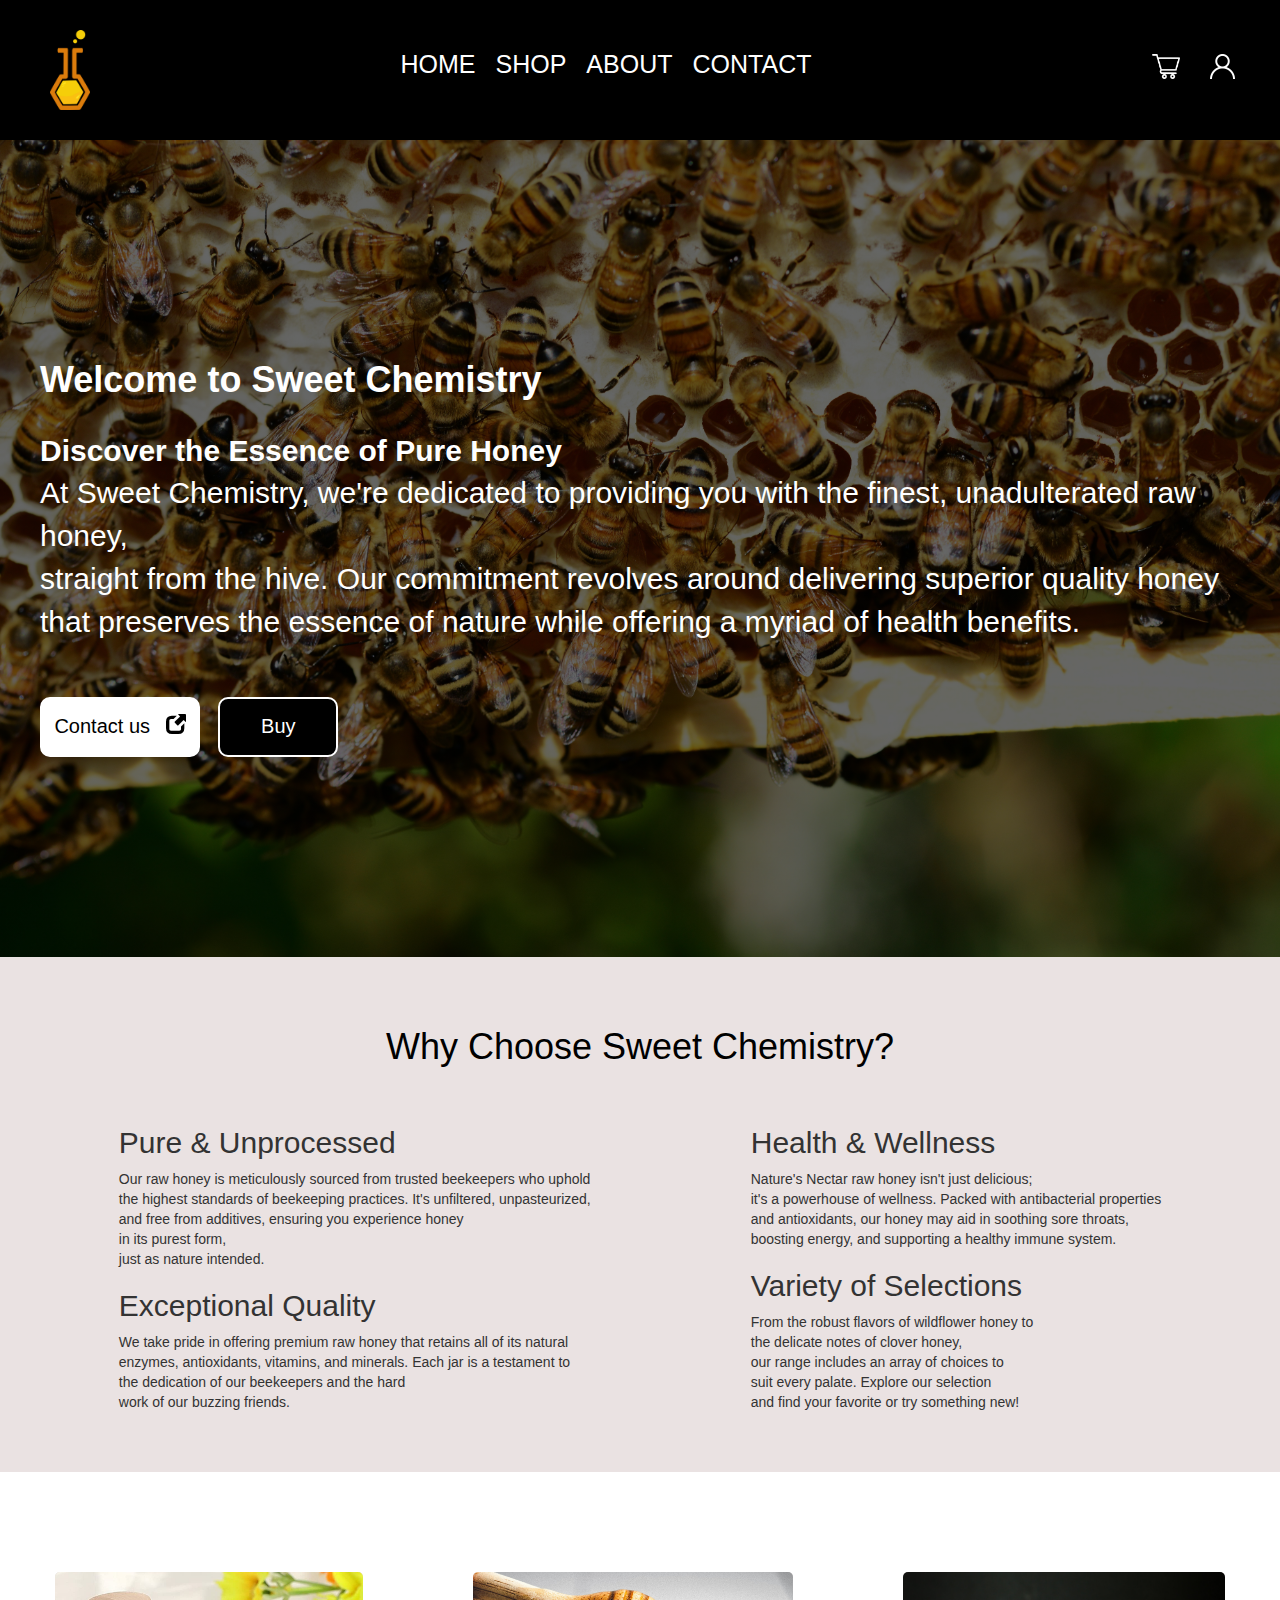
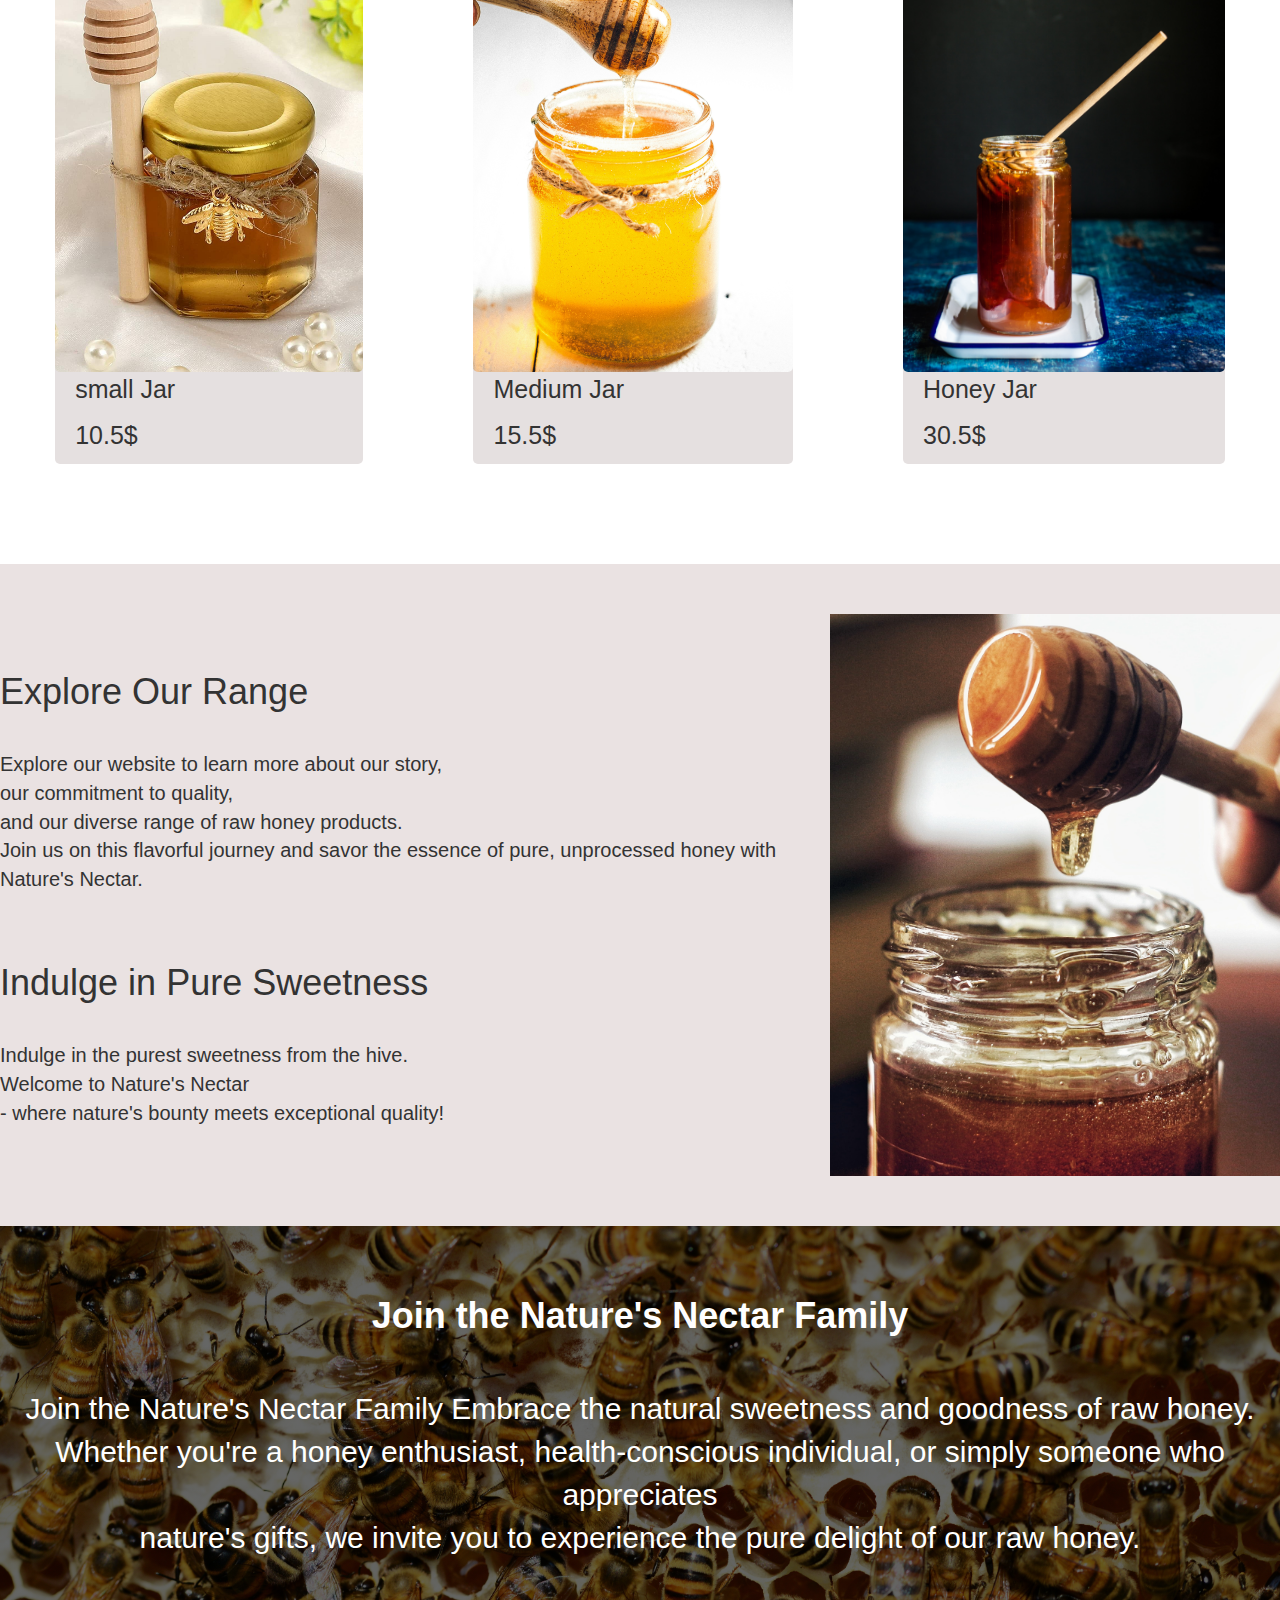
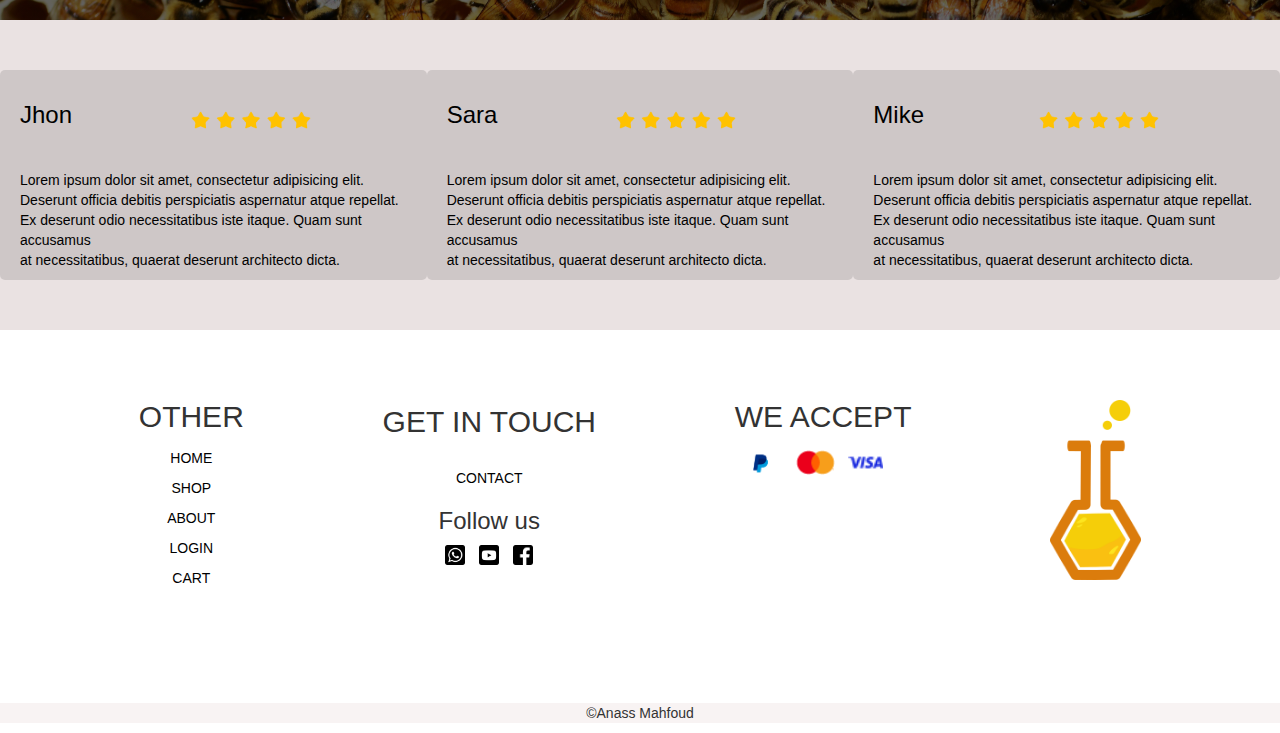
==== index.html @ 629a5934 "second commit" ====
<!DOCTYPE html>
<html lang="en">
<head>
    <meta charset="UTF-8">
    <meta name="viewport" content="width=device-width, initial-scale=1.0">
    <title>Home</title>
    <link rel="stylesheet" href="style/style.css">
    <link rel="shortcut icon" href="img//rect868.png" type="image/x-icon">
    <link rel="stylesheet" href="https://maxcdn.bootstrapcdn.com/bootstrap/3.3.7/css/bootstrap.min.css">
</head>
<body>
     <nav class="navbar-container">
        <h1 id="logo"><a href="index.html"><img src="img/g881.png" alt="" height="80px"></a></h1>
        <ul class="navbar-menu">
            <li class="navbar-item">
                <a href="index.html" class="navbar-links">HOME</a>
            </li>
            <li class="navbar-item">
                <a href="shop.html" class="navbar-links">SHOP</a>
            </li>
            <li class="navbar-item">
                <a href="About.html" class="navbar-links">ABOUT</a>
            </li>
            <li class="navbar-item">
                <a href="contact.html" class="navbar-links">CONTACT</a>
            </li>
        </ul>
        <ul class="navbar-icons">
            <li class="navbar-item" id="it1">
                <a href="cart.html" class="navbar-links"><img src="img/c2png.png" alt="" height="25px">
                <img src="img/c1png.png" alt="" height="25px"></a>
            </li>
            <li class="navbar-item" id="it2">
                <a href="login.html" class="navbar-links"><img src="img/p1.png" alt="" height="25px">
                    <img src="img/p2.png" alt="" height="25px"></a>
            </li>
        </ul>
     </nav>

     <div class="hero-container">
        <div class="hero-text">
            <h1><b>Welcome to Sweet Chemistry</b> </h1>
            <p>

            <b id="bold">Discover the Essence of Pure Honey </b> <br>

            At Sweet Chemistry, we're dedicated to providing you with the finest, unadulterated raw honey, <br>straight from the hive. Our commitment revolves around delivering superior quality honey <br>
             that preserves the essence of nature while offering a myriad of health benefits.</p>
             <br>
             <button type="button" id="button-contact">Contact us <span class="glyphicon glyphicon-new-window" id="glyph" ></span></button>
             <button type="button" id="button-buy" >Buy</button>
        </div>
     </div>

     <div class="why-container">
        <h1 class="why-heading">Why Choose Sweet Chemistry?</h1>
        <div class="why-text">
             <div class="why-text-col1">
                <div class="why-text-col1-row1">
                    <h2 class="why-text-heading1">Pure & Unprocessed
                    </h2>
                    <p>Our raw honey is meticulously sourced from trusted beekeepers who uphold <br>the highest standards of beekeeping practices.  It's unfiltered, unpasteurized,<br> and free from additives, ensuring you experience honey <br>in its purest form,<br> just as nature intended.</p>
                </div>
                <div class="why-text-col1-row2">
                    <h2 class="why-text-heading2">Exceptional Quality
                    </h2>
                    <p>We take pride in offering premium raw honey that retains all of its natural <br> enzymes, antioxidants, vitamins, and minerals. Each jar is a testament to <br> the dedication of our beekeepers and the hard <br>work of our buzzing friends.</p>
                </div>
             </div>
             <div class="why-text-col2">
                <div class="why-text-col2-row1">
                    <h2 class="why-text-heading3">Health & Wellness
                    </h2>
                    <p>Nature's Nectar raw honey isn't just delicious;<br> it's a powerhouse of wellness.  Packed with antibacterial properties <br>and antioxidants, our honey may aid in soothing sore throats, <br> boosting energy, and supporting a healthy immune system.

                    </p>
                </div>
                <div class="why-text-col2-row2">
                    <h2 class="why-text-heading4">Variety of Selections
                    </h2>
                    <p>From the robust flavors of wildflower honey to <br> the delicate notes of clover honey, <br>our range includes an array of choices to  <br>suit every palate. Explore our selection  <br>and find your favorite or try something new!

                    </p>
                </div>
             </div>
        </div>
     </div>

     <div class="product-container">
        <div class="product-col1">
            <img src="img/small1.png.jpg" height=400px" style="border-radius: 5px;">
            <img src="img/small2.png" style="border-radius: 5px;" height="400px">
            <div class="product-cols2-info"><P>small Jar</P> <p>10.5$</p></div>
        </div>
        <div class="product-col2">
            <img src="img/art-rachen-g0TrNRdwJQw-unsplash.jpg" height="400px">
            <img src="img/isabela-kronemberger-zuj7kbZNcUk-unsplash.jpg" style="border-radius: 5px;" height="400px">
            <div class="product-cols2-info"><P>Medium Jar</P> <p>15.5$</p></div>
            
        </div>
        <div class="product-col3">
            <img src="img/big1.jpg" height="400px">
            <img src="img/big2.jpg" style="border-radius: 5px;" height="400px">
            <div class="product-cols2-info"><P>Honey Jar</P> <p>30.5$</p></div>
        </div>
     </div>
     <div class="info1-container">
        <div class="info1-text">
            <div class="info1-text-row1">
                <h1>Explore Our Range
                </h1><br>
                <p>Explore our website to learn more about our story, <br>our commitment to quality, <br> and our diverse range of raw honey products. <br> Join us on this flavorful journey and savor the essence of pure, unprocessed honey with Nature's Nectar.

                </p>

            </div>
            <div class="info1-text-row2">
                <h1>Indulge in Pure Sweetness
                </h1><br>
                <p>Indulge in the purest sweetness from the hive. <br>Welcome to Nature's Nectar <br> - where nature's bounty meets exceptional quality!

                </p>
            </div>
        </div>
        <img src="img/big2.jpg" width="450px">
     </div>

     

     <div class="info2-container">
        <div class="info2-text">
            <h1><b>Join the Nature's Nectar Family</b></h1>
            <br>
            <p>Join the Nature's Nectar Family
                Embrace the natural sweetness and goodness of raw honey. <br> Whether you're a honey enthusiast, health-conscious individual, or simply someone who appreciates <br> nature's gifts, we invite you to experience the pure delight of our raw honey.</p>
        </div>
        
     </div>

     <div class="review-container">
        <div class="review-card1">
            <h3>Jhon</h3> <span><img src="img/vecteezy_5-star-rating-review-star-png-transparent_9663927.png" alt="" height="100px"></span>
            <br><p>Lorem ipsum dolor sit amet, consectetur adipisicing elit. <br> Deserunt officia debitis perspiciatis aspernatur atque repellat. <br> Ex deserunt odio necessitatibus iste itaque. Quam sunt accusamus <br>at necessitatibus, quaerat deserunt architecto dicta.</p>
        </div>
        <div class="review-card2">
            <h3>Sara</h3> <span><img src="img/vecteezy_5-star-rating-review-star-png-transparent_9663927.png" alt="" height="100px"></span>
            <br><p>Lorem ipsum dolor sit amet, consectetur adipisicing elit. <br> Deserunt officia debitis perspiciatis aspernatur atque repellat. <br> Ex deserunt odio necessitatibus iste itaque. Quam sunt accusamus <br>at necessitatibus, quaerat deserunt architecto dicta.</p>
        </div>
        <div class="review-card3">
            <h3>Mike</h3><span><img src="img/vecteezy_5-star-rating-review-star-png-transparent_9663927.png" alt="" height="100px"></span>
            <br><p>Lorem ipsum dolor sit amet, consectetur adipisicing elit. <br> Deserunt officia debitis perspiciatis aspernatur atque repellat. <br> Ex deserunt odio necessitatibus iste itaque. Quam sunt accusamus <br>at necessitatibus, quaerat deserunt architecto dicta.</p>
        </div>
     </div>

     <footer class="fo">
        <div class="footer-col1">
            <h2>OTHER</h2>
            <ul>
                <li><a href="index.html">HOME</a></li>
                <li><a href="shop.html">SHOP</a></li>
                <li><a href="About.html">ABOUT</a></li>
                <li><a href="login.html">LOGIN</a></li>
                <li><a href="cart.html">CART</a></li>
            </ul>
        </div>
        <div class="footer-col2">
            <h2>GET IN TOUCH</h2><br>
            <a href="contact.html">CONTACT</a>
            <h3>Follow us</h3>
            <img src="img/whats.png" alt="" height="20px">
            <img src="img/yout.png" alt="" height="20px">
            <img src="img/face.png" alt="" height="20px">
            
            
        </div>
        <div class="footer-col3">
            <h2>WE ACCEPT</h2>
            <img src="img/pngwing.com.png " alt="" height="35px">
            <img src="img/mc_symbol_opt_45_1x.png" alt="" height="35px">
            <img src="img/visa.png" alt="" height="35px">
        </div>
        <h1><a href="index.html"><img src="img/g881.png" alt="" height="180px"></a></h1>
        
     </footer>
     <p id="copy">&copy;Anass Mahfoud</p>

    
</body>
</html>
---- style/style.css ----
*{
    font-family: 'Gill Sans', 'Gill Sans MT', Calibri, 'Trebuchet MS', sans-serif;
    margin: 0;
    padding: 0;
   
    
}

.navbar-container{
    position: sticky;
    top: 0px;
    color: white;
    background-color: black;
    display: flex;
    justify-content: space-between;
    align-items: center;
    padding: 10px 0;
}

#logo{   
    display: flex;
    align-items: center;
    margin-left: 50px;
    margin-bottom: 20px; 
}

.navbar-icons{
    
        text-align: center;
        font-size: 25px;
        display: flex;
        padding-right: 25px;
        padding-left: 20px;
        align-items: center;
        justify-content: center;
}

.navbar-icons img:first-of-type{
       
    
    padding-right: 10px;
    
}

.navbar-icons #it1 img:last-of-type{
    display: none;
    
}
.navbar-icons #it1:hover img:first-of-type{
    display: none;
}
.navbar-icons #it1:hover img:last-of-type{
    display: flex;

}

.navbar-icons #it1:hover {
    display: flex;
    padding: 7px 10px 0 0;

}


.navbar-icons #it2 img:last-of-type{
    display: none;
    
}
.navbar-icons #it2:hover img:first-of-type{
    display: none;
}
.navbar-icons #it2:hover img:last-of-type{
    display: flex;
    
}
.navbar-icons #it2:hover {
    display: flex;
    margin: 7px 10px 0 0px;
    
}



.navbar-menu{
    
    
    font-size: 25px;
    display: flex;
    align-items: center;
    justify-content: center;
}

.navbar-item{
    list-style: none;

}

.navbar-links{
    color: white;
    text-decoration: none;
    margin: 0 1rem;
}

.navbar-links:hover{
    text-decoration: none;
    color: rgb(191, 190, 190);
}

.hero-container{
    font-size: 30px;
    color: black;
    background-image: linear-gradient(rgba(0, 0, 0, 0.6), rgba(0, 0, 0, 0.6)), url("../img/pexels-pixabay-53444.jpg");
    padding: 200px 0;
    background-repeat: no-repeat;
    background-size: cover;
    
}

.hero-text {
    padding-left: 40px;
    text-align: start;
    color: white;
}

.hero-text h1, .hero-text #bold {
    padding-bottom: 20px;
   
}


#button-contact{

    font-size: 20px;
    border: 2px white solid;
    height: 60px;
    width: 160px;
    color: black;
    background-color: white;
    border-radius: 10px;
}

#button-contact:hover{
    border: 2px rgb(225, 220, 220) solid;
    background-color: rgb(225, 220, 220);
}

#button-buy{
    font-size: 20px;
    border: 2px white solid;
    height: 60px;
    width: 120px;
    color: white;
    background-color: black;
    border-radius: 10px;
    margin-left: 10px;
}





#button-buy:hover{
    
    border: 2px white solid;
    background-color: rgb(40, 39, 39);
    
}

#glyph{padding-left: 10px;}


.why-container{
    display: flex;
    flex-direction: column;
    padding: 50px 0 50px 0;
    background-color: rgb(234, 226, 226);
    justify-content: space-around;
    align-items: center;
}

.why-heading{
    color: black;
    }

.why-text{
        padding-top: 30px;
        display: flex;
        justify-content: space-between;
    }

.why-text-col1{
    padding-right: 80px;
}

.why-text-col2{
    padding-left: 80px;
}

.product-container{
    padding: 100px 0;
    display: flex;
    justify-content: space-around;
    align-items: center;
}


div[class^="product-col"]{
    background-color:  rgb(229, 224, 224);
    border-radius: 5px;
}

div[class^="product-col"] img:first-of-type{
    background-color:  rgb(229, 224, 224);
    border-radius: 5px;
    display: block;
}


div[class^="product-col"]:hover img:first-of-type{
    display: none;
    
}

div[class^="product-col"]:hover img:last-of-type{
    display: block;
    
}

div[class^="product-col"] img:last-of-type{
    display: none;
    
}


div[class^="product-cols"] p{
    margin-left: 20px ;
    font-size: 25px;
}

.info1-container{
    display: flex;
    
    padding: 50px 0 50px 0;
    background-color: rgb(234, 226, 226);
    justify-content: space-around;
    align-items: center;
}

.info1-text-row1{
    padding-bottom: 40px;
    font-size: 20px;
}

.info1-text-row2{
    
    font-size: 20px;
}

.info2-container{
    font-size: 30px;
    color: white;
    background-image: linear-gradient(rgba(0, 0, 0, 0.6), rgba(0, 0, 0, 0.6)), url("../img/pexels-pixabay-53444.jpg");
    padding: 50px 0;
    background-repeat: no-repeat;
    background-size: cover;
    text-align: center;
}

.review-container{
    display: flex;
    
    padding: 50px 0 50px 0;
    background-color: rgb(234, 226, 226);
    justify-content: space-around;
    align-items: center;
}

div[class^="review-card"]{
    background-color: rgb(206, 199, 199);
    border-radius: 5px;
    color: black;
    padding: 0 20px;
}

div[class^="review-card"] span{
    display: inline-block;
    margin-left: 100px;
}
div[class^="review-card"] h3{
    display: inline-block;
    
}


.fo{
   display: flex;
   justify-content: space-evenly;
   padding:     50px 0 100px 0;
}

.footer-col1 ul li{
    text-align: center;
    list-style: none;
    padding: 5px 0;

}

.footer-col1 ul li a{
    text-decoration: none;
    color: black;

}

.footer-col2 {
    text-align: center;
    list-style: none;

    padding: 5px 0;

}

.footer-col2  a{
    text-decoration: none;
    color: black;

}

.footer-col2  a:hover{
    text-decoration: none;
    color: black;

}


#copy{
    text-align: center;
    background-color: rgb(248, 243, 243);
}

.footer-col2 img{
    margin: 0 5px;
}


.footer-col3 img{
    text-align: center;
    margin: 2px  2px;
}




@media (min-width: 200px) and (max-width:    1000px){
    .info2-container{
        font-size: 15px;
    }
    #copy{
        background-color:red;
    }
    .navbar-menu{
        
        display: none;
    }
    .navbar-container h1{
        font-size: 20px;
        padding: 10px ;
    }
    .navbar-container{
        padding: 0;
    }
    .hero-container{
        padding: 80px 0;
        min-width: 300px;
    }
    .hero-text{
        font-size: medium;
    }
    .review-container{
        min-width: 300px;
        flex-direction: column;
    }
    .product-container{
        min-width: 300px;
        flex-direction: column;
    }
    .why-text{
        flex-direction: column;
    }
    .info1-container{
        min-height: 800px;
        min-width: 300px;
        flex-direction: column;
        align-items: center;
        text-align: center;
    }
    .info1-container img{
        display: none;
    }
    
    .fo h1{
        display: none;
    }

    .info1-text-row2 , .info1-text-row1{
        padding: 60px 20px ;
        
    }
    .info2-container{
        padding: 60px 20px ;
    }
    .why-text-col2{
        font-size: 12px;
        padding: 0 3px 0 3px;
    }
    .why-text-col1{
        font-size: 12px;
        padding: 0 5px 0 5px;
    }
    .why-container{ 
        text-align: center;
    }

    .product-col1{
        margin-bottom: 30px;
    }

    .product-col2{
        margin-bottom: 30px;
    }

    .review-card1{
            font-size:10px ;
            margin-bottom: 30px;
    
    }

    .review-card2{
        font-size:10px ;
        margin-bottom: 30px;

}

#logo img{
    
   
    height: 65px;
}

#logo {
    
    margin-bottom: 30px;
    margin-right: 15px;
    height: 40px;
}


.review-card3{
    font-size:10px ;
}

    .navbar-container{
        min-width: 300px;
    }
    .fo{
        min-width: 300px;
    }
    #copy{
        min-width: 300px;
    }
    .info2-container{
        min-width: 300px;
    }
    .why-container{
        min-width: 300px;
    }
}
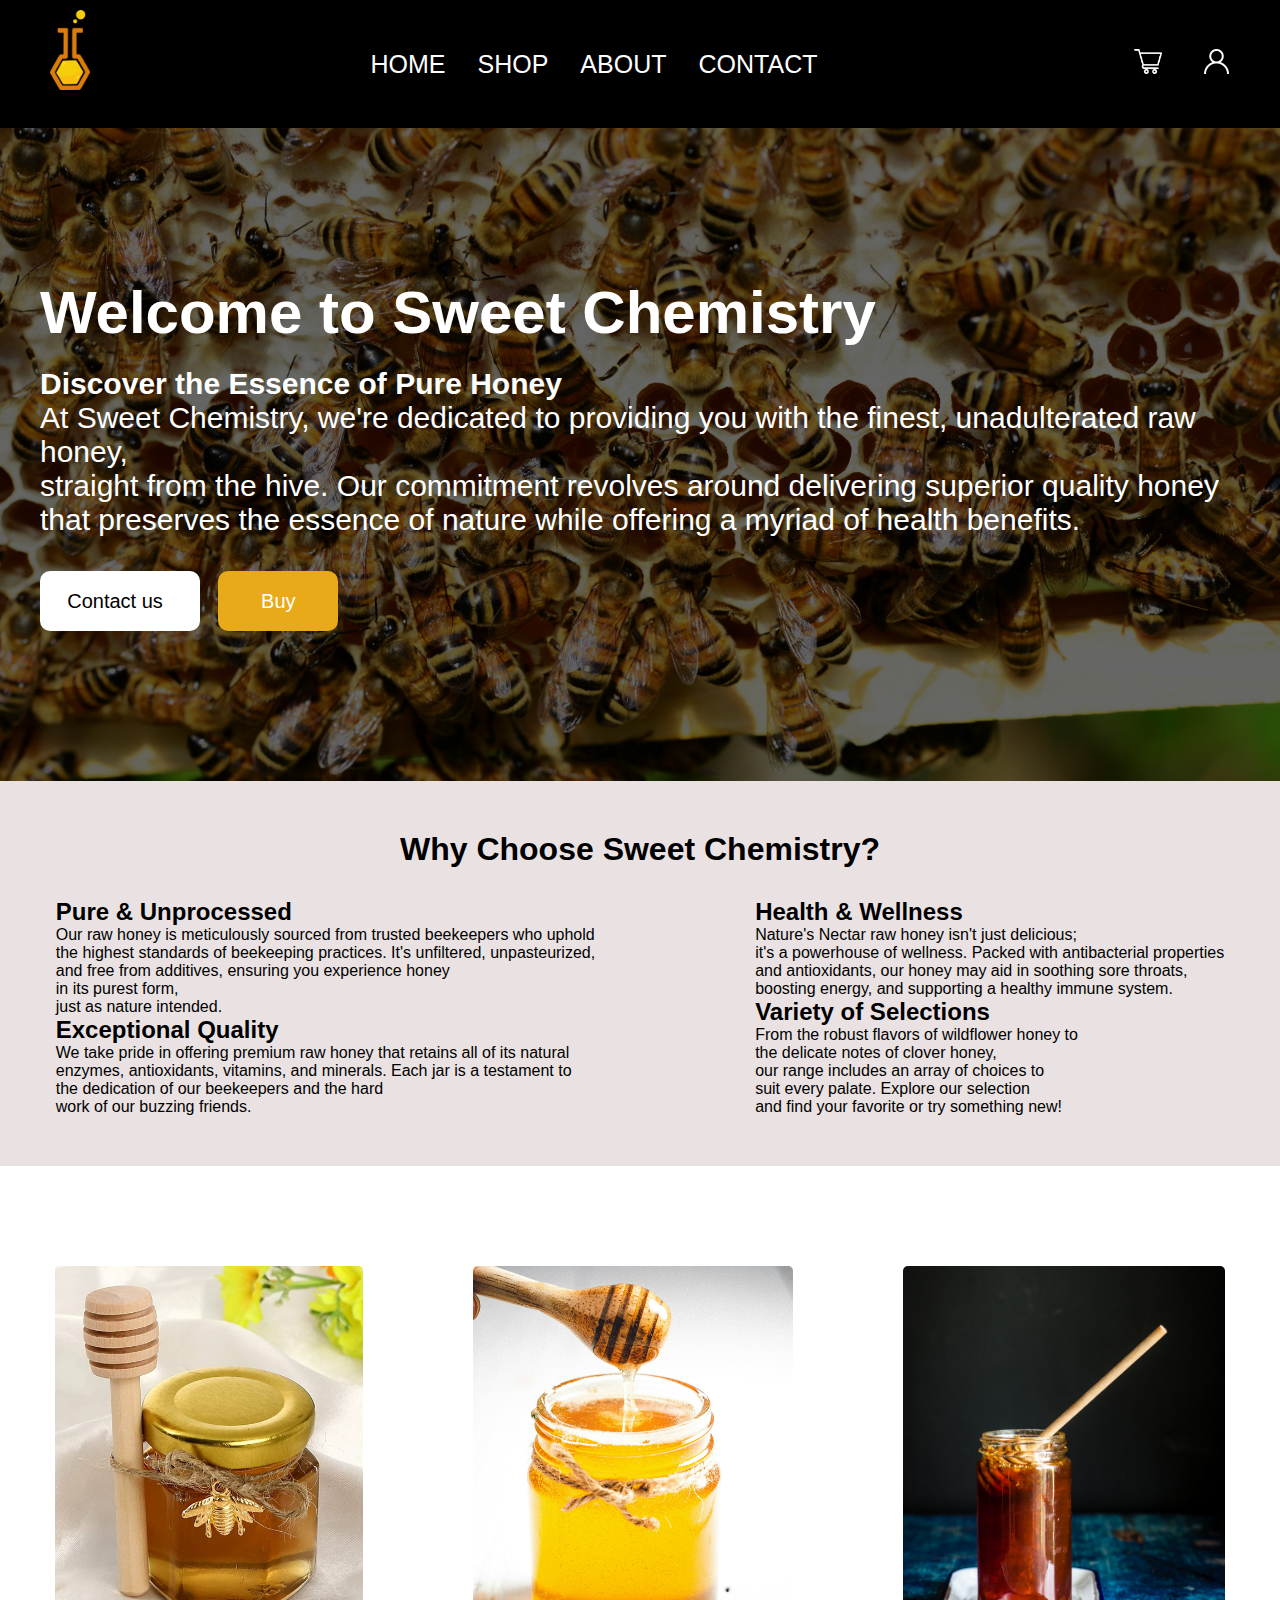
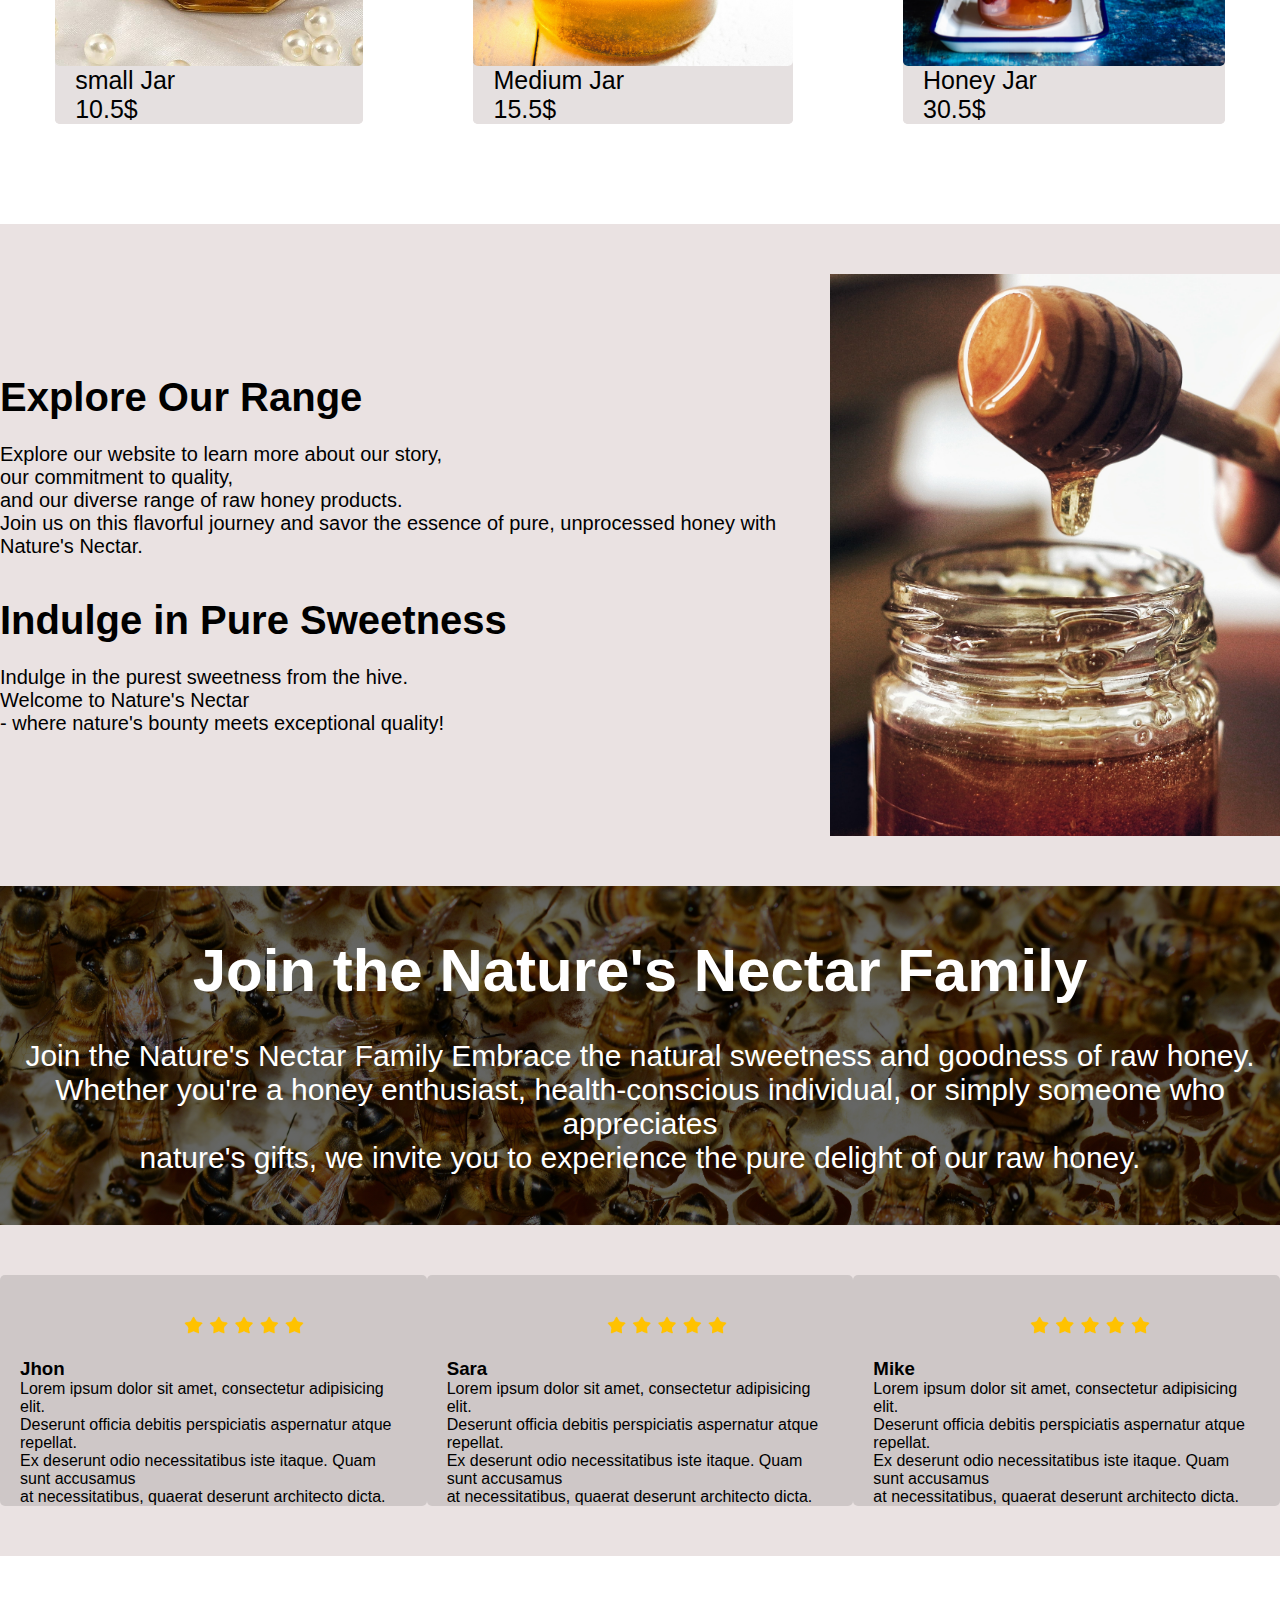
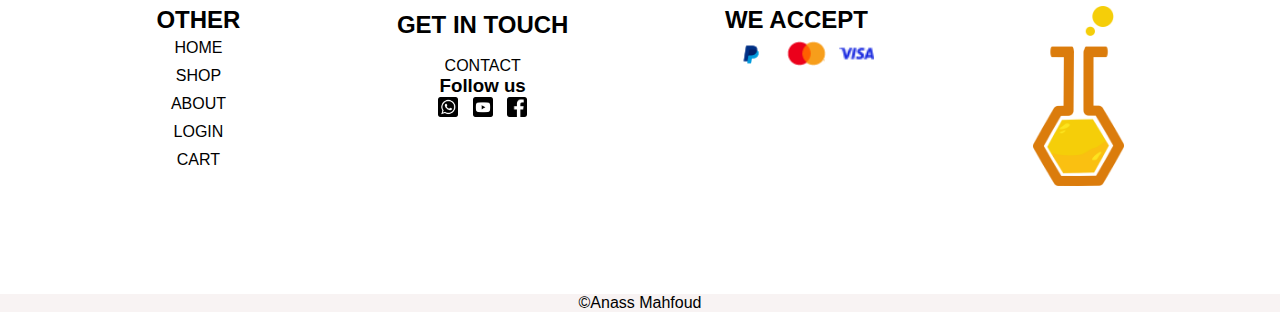
==== commit 3101f37d: "Third commit" ====
--- a/index.html
+++ b/index.html
@@ -6,7 +6,7 @@
     <title>Home</title>
     <link rel="stylesheet" href="style/style.css">
     <link rel="shortcut icon" href="img//rect868.png" type="image/x-icon">
-    <link rel="stylesheet" href="https://maxcdn.bootstrapcdn.com/bootstrap/3.3.7/css/bootstrap.min.css">
+    
 </head>
 <body>
      <nav class="navbar-container">
--- a/style/style.css
+++ b/style/style.css
@@ -7,6 +7,7 @@
 }
 
 .navbar-container{
+    z-index: 2;
     position: sticky;
     top: 0px;
     color: white;
@@ -109,7 +110,7 @@
     font-size: 30px;
     color: black;
     background-image: linear-gradient(rgba(0, 0, 0, 0.6), rgba(0, 0, 0, 0.6)), url("../img/pexels-pixabay-53444.jpg");
-    padding: 200px 0;
+    padding: 150px 0;
     background-repeat: no-repeat;
     background-size: cover;
     
@@ -128,7 +129,7 @@
 
 
 #button-contact{
-
+  
     font-size: 20px;
     border: 2px white solid;
     height: 60px;
@@ -144,12 +145,13 @@
 }
 
 #button-buy{
+    
     font-size: 20px;
-    border: 2px white solid;
+    border: 2px rgb(232, 170, 25) solid;
     height: 60px;
     width: 120px;
     color: white;
-    background-color: black;
+    background-color: rgb(232, 170, 25);
     border-radius: 10px;
     margin-left: 10px;
 }
@@ -159,9 +161,10 @@
 
 
 #button-buy:hover{
-    
-    border: 2px white solid;
-    background-color: rgb(40, 39, 39);
+    cursor: pointer;
+    
+    border: 2px rgb(188, 137, 20) solid;
+    background-color: rgb(188, 137, 20);
     
 }
 
@@ -344,6 +347,245 @@
 .footer-col3 img{
     text-align: center;
     margin: 2px  2px;
+
+}
+
+/* About */
+
+.hero-subcontainer{
+    height: 250px;
+    
+    color: white;
+    background-image: linear-gradient(rgba(0, 0, 0, 0.6), rgba(0, 0, 0, 0.6)), url("../img/pexels-pixabay-53444.jpg");
+    background-repeat: no-repeat;
+    background-size: cover;
+    padding-top: 30px;
+    
+}
+
+.hero-subtext{
+   position: relative;
+   bottom: 20px;
+   padding-left: 40px;
+    text-align: start;
+    color: white;
+    font-size: 90px;
+    font-family: 'Gill Sans', 'Gill Sans MT', Calibri, 'Trebuchet MS', sans-serif;
+    font-weight: bold;
+}
+
+
+
+.hero-subcontainer p {
+    position: relative;
+   bottom: 20px;
+    padding: 0 0 20px 40px;
+    
+    font-size: 20px;
+}
+
+
+.our-story{
+    display: flex;
+    justify-content: space-around;
+    height: 500px;
+    align-items: center;
+}
+
+.story-text{
+   font-size: 30px;
+}
+
+.story-text h1{
+    font-size: 35px;
+    font-weight: bold;
+ }
+
+ .mission{
+    height: 550px;
+    display: flex;
+    justify-content: space-around;
+    height: 500px;
+    align-items: center;
+    
+    background-color: rgb(219, 208, 208);
+ }
+
+ .services-sub{
+    font-size: 30px;
+    display: flex;
+    flex-direction: column;
+    align-items: center;
+    justify-content: center;
+    height: 350px;
+    color: white;
+    background-color: black;
+    background-image: linear-gradient(rgba(0, 0, 0, 0.6), rgba(0, 0, 0, 0.6)), url("../img/pexels-pixabay-53444.jpg");
+    background-repeat: no-repeat;
+    background-size: cover;
+ }
+
+ .services-sub h1{
+    font-weight: bold;
+    font-size: 80px;
+
+ }
+
+ .services-sub p{
+    text-align: center;
+    font-size: 25px;
+
+ }
+
+
+ .services-sub button  {
+    margin-top: 20px;
+     color: white;
+     background-color: rgb(232, 170, 25);
+     height: 60px;
+     width: 150px;
+     border:2px solid rgb(232, 170, 25) ;
+     border-radius: 4px;
+
+ }
+
+ .services-sub button :hover, .services-sub a  :hover{
+    background-color: rgb(188, 137, 20);
+    border:2px solid rgb(188, 137, 20) ;
+ }
+
+/* Login */
+
+
+.log-bg{
+    display: flex;
+    justify-content: center;
+    align-items: center;
+    
+    height: 670px;
+    background-color: black;
+    background-image:linear-gradient(rgba(188, 138, 1, 0.418), rgba(249, 122, 11, 0.477)), url("../img/pexels-pixabay-53444.jpg");
+    background-repeat: no-repeat;
+    background-size: cover;
+}
+
+.log-container{
+    border: 4px solid beige;
+    border-radius: 6px;
+    display: flex;
+    flex-direction: column;
+    justify-content: center ;
+    align-items: center;
+    background-color: beige;
+    
+    width: 400px;
+    height: 580px;
+}
+
+.log-container hr{
+    width: 230px;
+    border: 1px solid rgb(171, 171, 171);
+}
+
+.log-container h1{
+    font-weight: bold;
+    margin-right: 150px ;
+    margin-bottom: 30px;
+}
+
+.log-container div input{
+    border: 2px solid gray;
+    border-radius: 4px;
+     width: 230px;
+     height: 30px;
+}
+
+#remember{
+    
+    margin-right: 5px;
+    position: relative;
+    bottom: 2px;
+    border: 2px solid gray;
+    border-radius: 4px;
+     width: 30px;
+     height: 17px;
+}
+
+#remember:checked{
+    accent-color:rgb(232, 170, 25) ;
+    
+}
+
+#label-remember{
+    font-size: 12px;
+    margin-right: 100px;
+    position: relative;
+    bottom: 7px;
+}
+
+.log-container button{
+    margin: 0;
+    position: relative;
+    bottom: 10px;
+    color: white;
+    border: 2px solid rgb(232, 170, 25);
+    border-radius: 4px;
+     width: 230px;
+     height: 40px;
+     background-color: rgb(232, 170, 25);
+}
+.log-container button:hover {
+    border: 2px solid rgb(188, 137, 20);
+    border-radius: 4px;
+    background-color: rgb(188, 137, 20);
+}
+#forgot{
+    margin: 0;
+    font-size: 13px;
+    position: relative;
+    left: 67px;
+    bottom: 10px;
+    color: gray;
+}
+
+.log-container hr {
+    position: relative;
+    bottom: 30px;
+}
+
+#need-ac{
+    margin: 0;
+    position: relative;
+    font-size: 14px;
+    bottom: 60px;
+   
+}
+
+#need-ac a{
+    color: rgb(232, 170, 25);
+    text-decoration: underline;
+}
+
+.badge {
+    color: gray;
+    margin: 0;
+    position:relative;
+    bottom: 60px;
+    z-index: 1;
+}
+
+#img-log{
+    
+    position: relative;
+    bottom: 60px;
+}
+#img-log img:nth-child(2) {
+    
+    margin-left: 10px;
+}
+#img-log img:last-child{
+    
+    margin-left: 10px;
 }
 
 
@@ -360,9 +602,12 @@
         
         display: none;
     }
+    #logo{
+        margin-top:20px;
+    }
     .navbar-container h1{
         font-size: 20px;
-        padding: 10px ;
+        padding: 5px ;
     }
     .navbar-container{
         padding: 0;
@@ -424,7 +669,7 @@
     }
 
     .product-col2{
-        margin-bottom: 30px;
+        margin-bottom: 25px;
     }
 
     .review-card1{
@@ -472,4 +717,204 @@
     .why-container{
         min-width: 300px;
     }
-}+
+    /* About */
+    .our-story{
+        display: flex;
+        margin-top: 10px;
+    flex-direction: column;
+    justify-content: space-evenly;
+    height: 450px;
+    
+    
+    text-align: center;
+}
+
+.story-text{ margin-top: 0px;
+    font-size: 12px;
+}
+
+.our-story img{
+    height: 200px;
+    width: 350px;
+    margin-top: 10px ;
+}
+    .mission{
+        display: flex;
+        flex-direction: column;
+        height: 450px;
+        font-size: 12px ;
+        text-align: center;
+        justify-content: space-around;
+    }
+
+    .mission img{
+        width: 350px;
+        height: 200px;
+        margin-bottom: 20px;
+    }
+   
+    .services-sub{
+        height: 300px;
+        margin-left: 0px;
+        font-size: 10px ;
+    }
+    .services-sub P{
+        font-size: 15px;
+    }
+    .services-sub h1{
+        font-weight: bold;
+        font-size: 45px;
+    }
+    .services-sub button{
+        height: 50px;
+        width: 100px;
+        font-size: 15px;
+    }
+    .hero-subcontainer h1{
+        font-size: 50px;
+    }
+    .hero-subcontainer p{
+        font-size: 10px;
+    }
+    .hero-subcontainer{
+        height: 150px;
+    }
+
+    /* Login */
+
+
+.log-bg{
+    display: flex;
+    justify-content: center;
+    align-items: center;
+    padding-top: 30px;
+    padding-bottom: 30px;
+    height: 750px;
+    background-color: BLACK;
+    background-image:linear-gradient(rgba(188, 138, 1, 0.418), rgba(249, 122, 11, 0.477)), url("../img/pexels-pixabay-53444.jpg");
+    background-repeat: no-repeat;
+    background-size: cover;
+}
+
+.log-container{
+    border: 4px solid beige;
+    border-radius: 6px;
+    display: flex;
+    flex-direction: column;
+    justify-content: center ;
+    align-items: center;
+    background-color: beige;
+    width: 350px;
+    height: 650px;
+}
+
+.log-container hr{
+    width: 230px;
+    border: 1px solid rgb(171, 171, 171);
+}
+
+.log-container h1{
+    font-weight: bold;
+    margin-right: 150px ;
+    margin-bottom: 30px;
+}
+
+.log-container div input{
+    border: 2px solid gray;
+    border-radius: 4px;
+     width: 230px;
+     height: 35px;
+}
+
+#remember{
+    
+    margin-right: 5px;
+    position: relative;
+    bottom: 2px;
+    border: 2px solid gray;
+    border-radius: 4px;
+     width: 30px;
+     height: 17px;
+}
+
+#remember:checked{
+    accent-color:rgb(232, 170, 25) ;
+    
+}
+
+#label-remember{
+    font-size: 14.5px;
+    margin-right: 100px;
+    position: relative;
+    bottom: 7px;
+}
+
+.log-container button{
+    margin: 0;
+    position: relative;
+    bottom: 10px;
+    color: white;
+    border: 2px solid rgb(232, 170, 25);
+    border-radius: 4px;
+     width: 230px;
+     height: 39px;
+     background-color: rgb(232, 170, 25);
+}
+.log-container button:hover {
+    border: 2px solid rgb(188, 137, 20);
+    border-radius: 4px;
+    background-color: rgb(188, 137, 20);
+}
+#forgot{
+    margin: 0;
+    font-size: 13px;
+    position: relative;
+    left: 67px;
+    bottom: 10px;
+    color: gray;
+}
+
+.log-container hr {
+    position: relative;
+    bottom: 30px;
+}
+
+#need-ac{
+    margin: 0;
+    position: relative;
+    font-size: 14px;
+    bottom: 60px;
+   
+}
+
+#need-ac a{
+    color: rgb(232, 170, 25);
+    text-decoration: underline;
+}
+
+.badge {
+    color: gray;
+    margin: 0;
+    position:relative;
+    bottom: 60px;
+    z-index: 1;
+}
+
+#img-log{
+    
+    position: relative;
+    bottom: 60px;
+}
+#img-log img:nth-child(2) {
+    
+    margin-left: 10px;
+}
+#img-log img:last-child{
+    
+    margin-left: 10px;
+}
+}
+
+
+
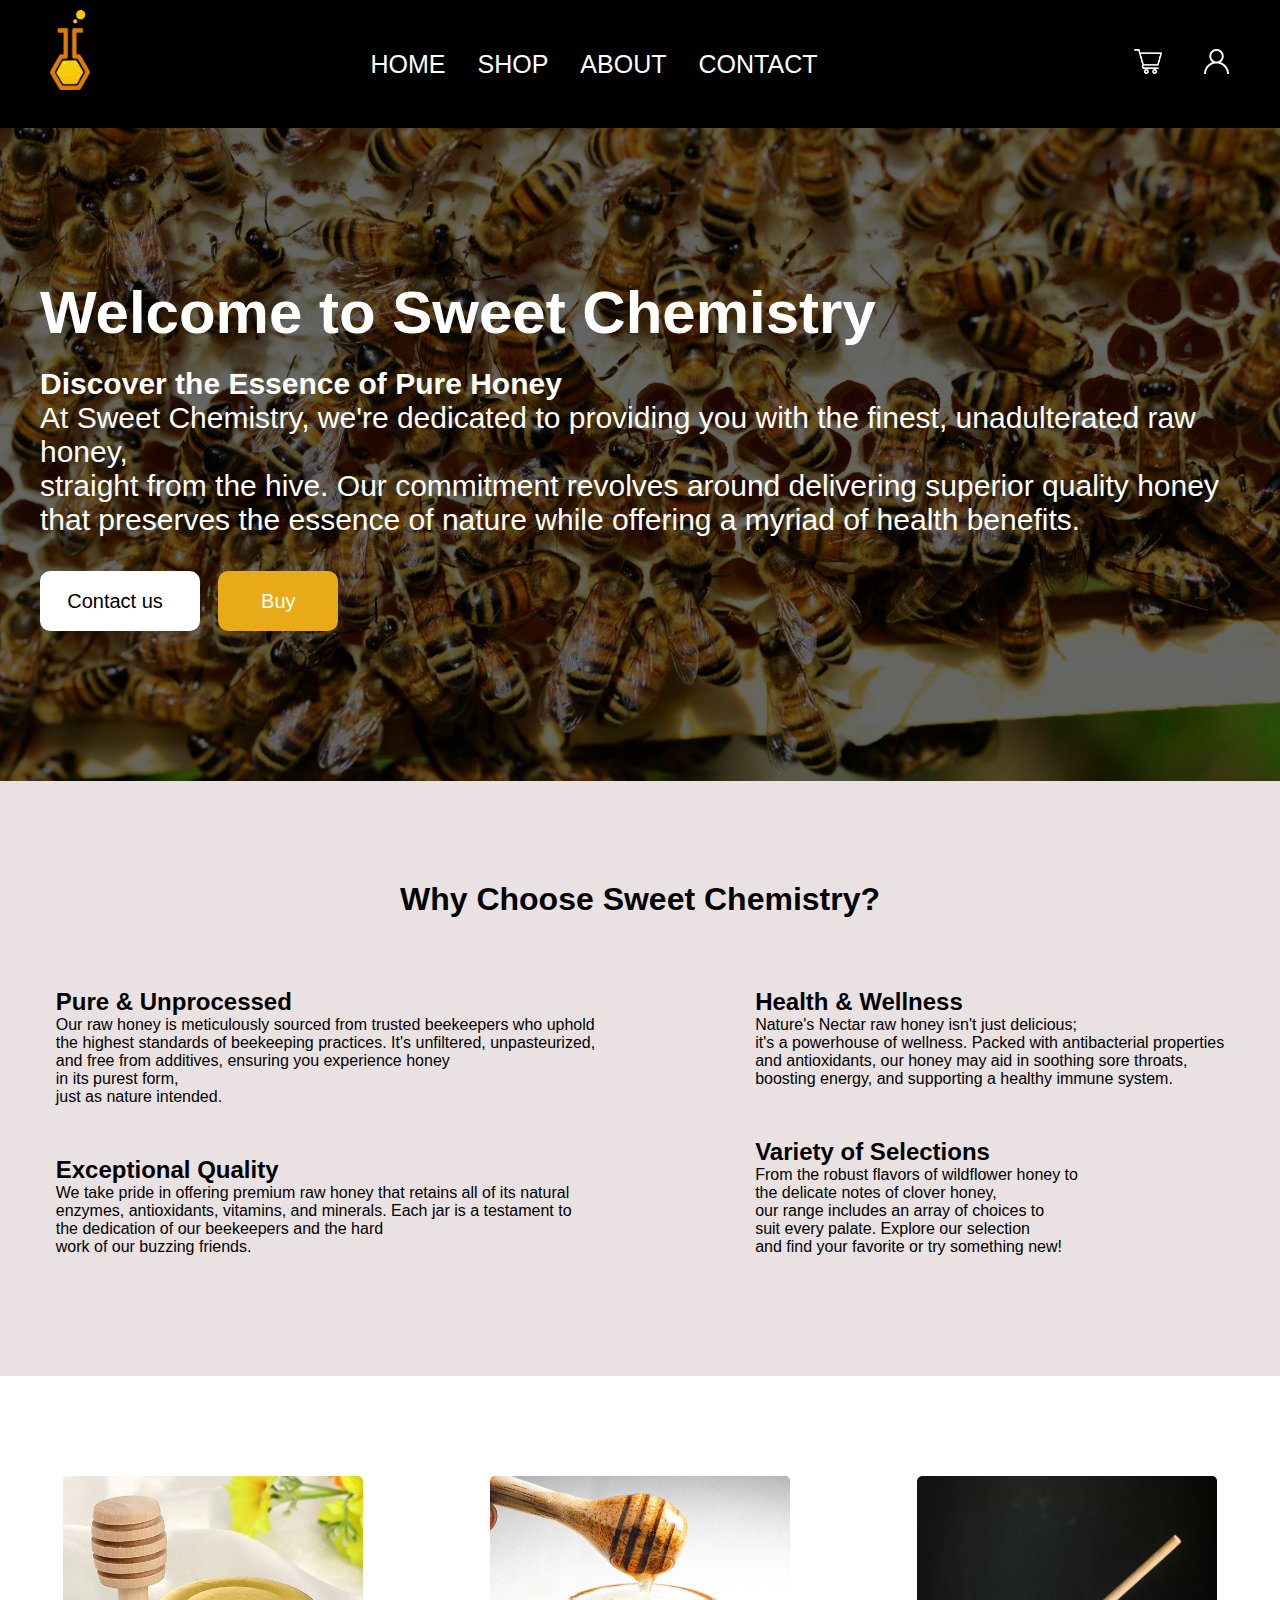
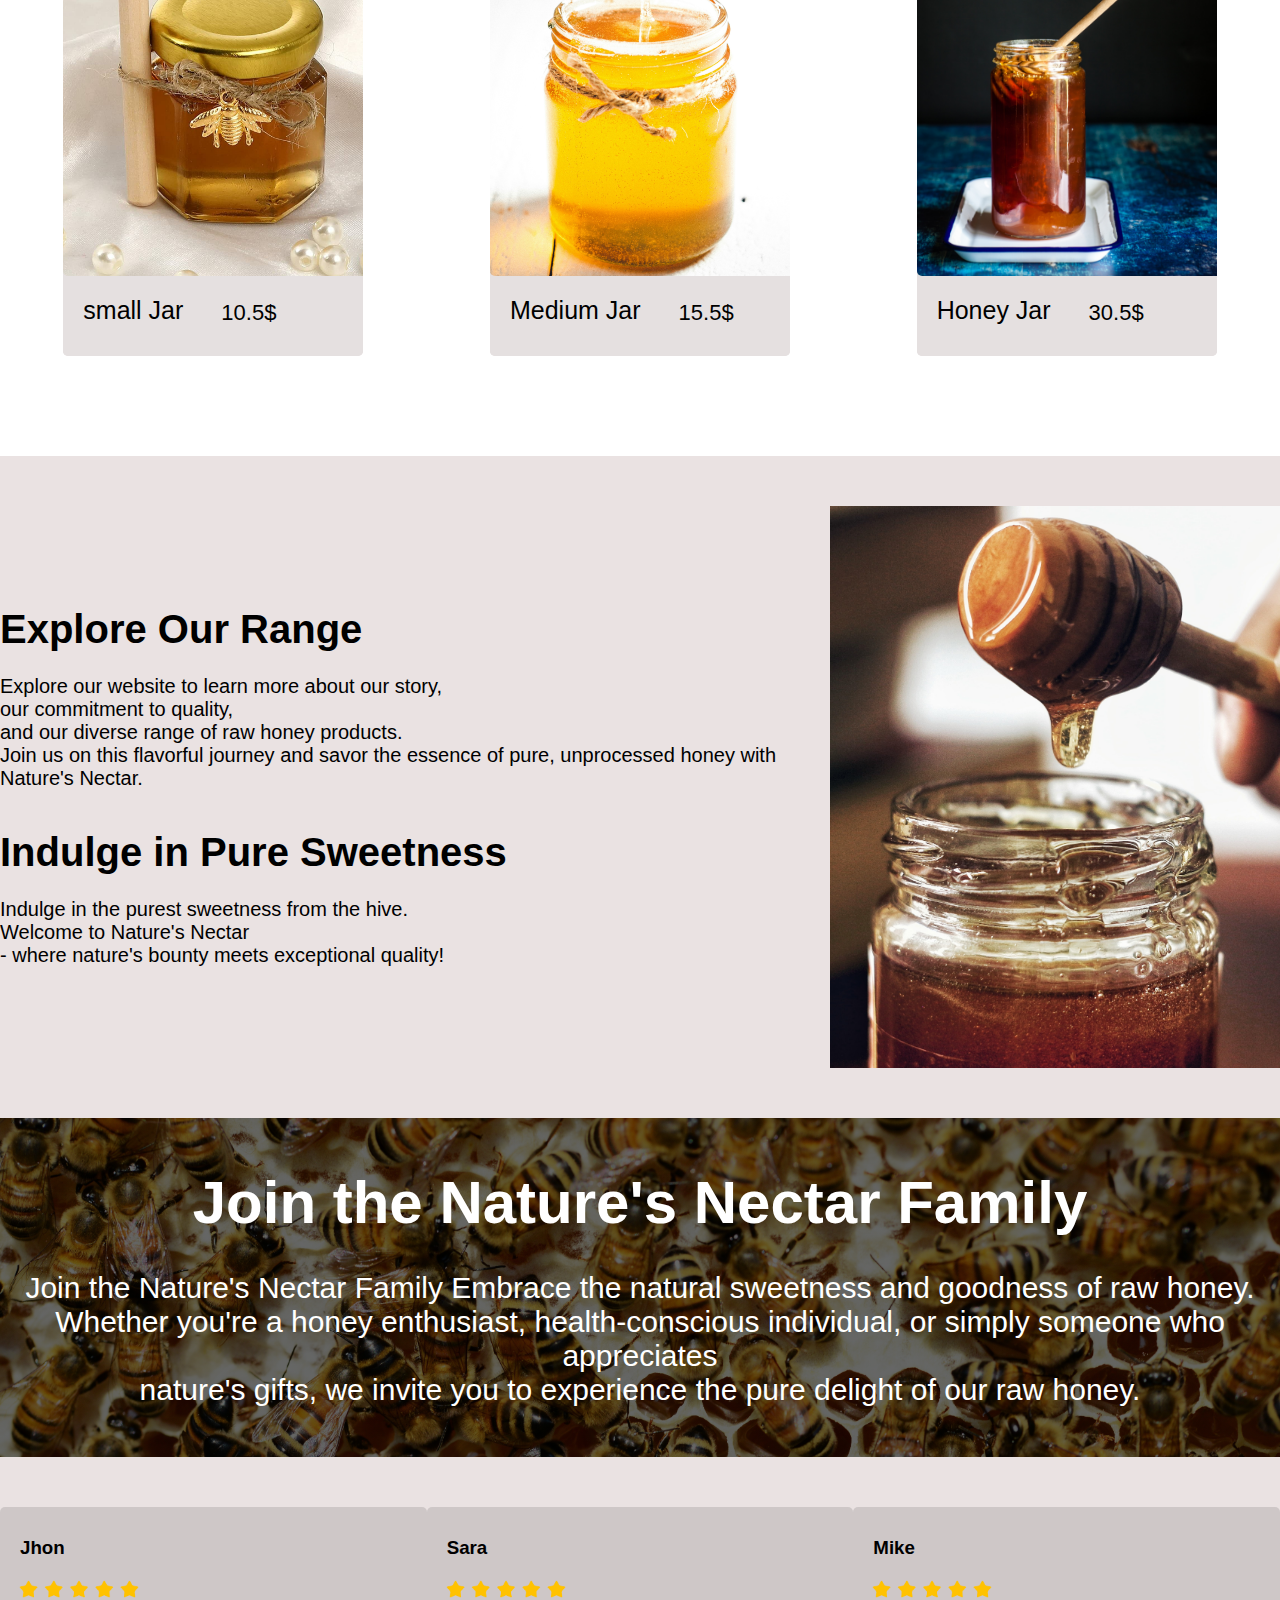
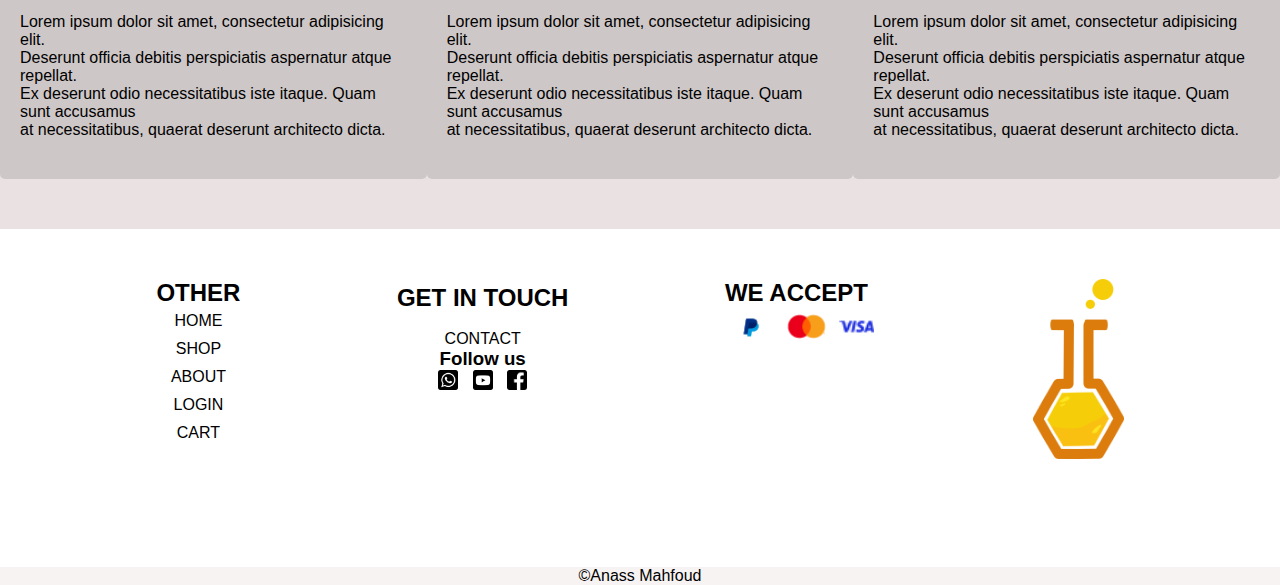
==== commit f7ed3fd8: "Fourth commit mobile friendly" ====
--- a/index.html
+++ b/index.html
@@ -47,8 +47,8 @@
             At Sweet Chemistry, we're dedicated to providing you with the finest, unadulterated raw honey, <br>straight from the hive. Our commitment revolves around delivering superior quality honey <br>
              that preserves the essence of nature while offering a myriad of health benefits.</p>
              <br>
-             <button type="button" id="button-contact">Contact us <span class="glyphicon glyphicon-new-window" id="glyph" ></span></button>
-             <button type="button" id="button-buy" >Buy</button>
+             <a href="contact.html"><button type="button" id="button-contact">Contact us <span class="glyphicon glyphicon-new-window" id="glyph" ></span></button></a>
+             <a href="shop.html"><button type="button" id="button-buy" >Buy</button></a>
         </div>
      </div>
 
@@ -88,20 +88,27 @@
 
      <div class="product-container">
         <div class="product-col1">
+            <div class="product-img1">
             <img src="img/small1.png.jpg" height=400px" style="border-radius: 5px;">
-            <img src="img/small2.png" style="border-radius: 5px;" height="400px">
-            <div class="product-cols2-info"><P>small Jar</P> <p>10.5$</p></div>
+            
+             </div>
+            <div class="product-cols2-info">
+                
+                <P>small Jar</P> <p>10.5$</p></div>
+       
         </div>
         <div class="product-col2">
+            <div class="product-img">
             <img src="img/art-rachen-g0TrNRdwJQw-unsplash.jpg" height="400px">
-            <img src="img/isabela-kronemberger-zuj7kbZNcUk-unsplash.jpg" style="border-radius: 5px;" height="400px">
-            <div class="product-cols2-info"><P>Medium Jar</P> <p>15.5$</p></div>
+            </div>
+            <div class="product-cols2-info"> <P>Medium Jar </P><p>15.5$</p></div>
             
         </div>
         <div class="product-col3">
+            <div class="product-img3">
             <img src="img/big1.jpg" height="400px">
-            <img src="img/big2.jpg" style="border-radius: 5px;" height="400px">
-            <div class="product-cols2-info"><P>Honey Jar</P> <p>30.5$</p></div>
+           </div>
+            <div class="product-cols2-info"> <P>Honey Jar</P> <p>30.5$</p></div>
         </div>
      </div>
      <div class="info1-container">
@@ -139,15 +146,16 @@
 
      <div class="review-container">
         <div class="review-card1">
-            <h3>Jhon</h3> <span><img src="img/vecteezy_5-star-rating-review-star-png-transparent_9663927.png" alt="" height="100px"></span>
+            <h3>Jhon</h3> <br><img src="img/vecteezy_5-star-rating-review-star-png-transparent_9663927.png" alt="" height="100px">
             <br><p>Lorem ipsum dolor sit amet, consectetur adipisicing elit. <br> Deserunt officia debitis perspiciatis aspernatur atque repellat. <br> Ex deserunt odio necessitatibus iste itaque. Quam sunt accusamus <br>at necessitatibus, quaerat deserunt architecto dicta.</p>
         </div>
         <div class="review-card2">
-            <h3>Sara</h3> <span><img src="img/vecteezy_5-star-rating-review-star-png-transparent_9663927.png" alt="" height="100px"></span>
+            <h3>Sara</h3> 
+            <br><img src="img/vecteezy_5-star-rating-review-star-png-transparent_9663927.png" alt="" height="100px">
             <br><p>Lorem ipsum dolor sit amet, consectetur adipisicing elit. <br> Deserunt officia debitis perspiciatis aspernatur atque repellat. <br> Ex deserunt odio necessitatibus iste itaque. Quam sunt accusamus <br>at necessitatibus, quaerat deserunt architecto dicta.</p>
         </div>
         <div class="review-card3">
-            <h3>Mike</h3><span><img src="img/vecteezy_5-star-rating-review-star-png-transparent_9663927.png" alt="" height="100px"></span>
+            <h3>Mike</h3><br><img src="img/vecteezy_5-star-rating-review-star-png-transparent_9663927.png" alt="" height="100px">
             <br><p>Lorem ipsum dolor sit amet, consectetur adipisicing elit. <br> Deserunt officia debitis perspiciatis aspernatur atque repellat. <br> Ex deserunt odio necessitatibus iste itaque. Quam sunt accusamus <br>at necessitatibus, quaerat deserunt architecto dicta.</p>
         </div>
      </div>
@@ -182,7 +190,7 @@
         <h1><a href="index.html"><img src="img/g881.png" alt="" height="180px"></a></h1>
         
      </footer>
-     <p id="copy">&copy;Anass Mahfoud</p>
+     <p id="copy" >&copy;Anass Mahfoud</p>
 
     
 </body>
--- a/style/style.css
+++ b/style/style.css
@@ -4,6 +4,10 @@
     padding: 0;
    
     
+}
+
+body{
+    overflow-x: hidden;
 }
 
 .navbar-container{
@@ -174,13 +178,14 @@
 .why-container{
     display: flex;
     flex-direction: column;
-    padding: 50px 0 50px 0;
+    padding: 100px 0 120px 0;
     background-color: rgb(234, 226, 226);
     justify-content: space-around;
     align-items: center;
 }
 
 .why-heading{
+    padding-bottom: 40px;
     color: black;
     }
 
@@ -192,10 +197,22 @@
 
 .why-text-col1{
     padding-right: 80px;
+    
 }
 
 .why-text-col2{
+    
     padding-left: 80px;
+}
+
+.why-text-col1-row1{
+    padding-bottom: 50px;
+    
+}
+
+.why-text-col2-row1{
+    padding-bottom: 50px;
+    
 }
 
 .product-container{
@@ -203,40 +220,64 @@
     display: flex;
     justify-content: space-around;
     align-items: center;
+
+}
+
+
+
+div [class^="product-img"]{
+    overflow: hidden;
+    width: 300px;
+    height: 400px;
 }
 
 
 div[class^="product-col"]{
+    height: 480px;
     background-color:  rgb(229, 224, 224);
     border-radius: 5px;
-}
-
-div[class^="product-col"] img:first-of-type{
+    overflow: hidden;
+    width: 300px;
+    cursor: pointer;
+}
+
+div[class^="product-col"] img{
     background-color:  rgb(229, 224, 224);
     border-radius: 5px;
     display: block;
-}
-
-
-div[class^="product-col"]:hover img:first-of-type{
-    display: none;
-    
-}
-
-div[class^="product-col"]:hover img:last-of-type{
-    display: block;
-    
-}
-
-div[class^="product-col"] img:last-of-type{
-    display: none;
-    
-}
+    transition-property: transform;
+    transition-duration: 1.5s;
+}
+
+
+div[class^="product-col"]:hover img{
+    
+    transform: scale(1.3);
+}
+
 
 
 div[class^="product-cols"] p{
-    margin-left: 20px ;
+    margin-left: 20px;
+    margin-top: 20px;
     font-size: 25px;
+}
+
+
+div[class^="product-cols"]{
+    display: flex;
+    justify-content: start;
+    
+}
+
+div[class^="product-cols"] p:first-of-type{
+    font-weight: 400;
+}
+
+div[class^="product-cols"] p:last-of-type{
+    margin-left: 38px;
+    margin-top: 24px;
+    font-size: 22px;
 }
 
 .info1-container{
@@ -273,7 +314,7 @@
     
     padding: 50px 0 50px 0;
     background-color: rgb(234, 226, 226);
-    justify-content: space-around;
+    justify-content: space-evenly;
     align-items: center;
 }
 
@@ -281,18 +322,28 @@
     background-color: rgb(206, 199, 199);
     border-radius: 5px;
     color: black;
-    padding: 0 20px;
-}
-
-div[class^="review-card"] span{
+    padding: 0 20px 0 20px;
+}
+
+
+div[class^="review-card"] h3{
+    position: relative;
+    top: 30px;
     display: inline-block;
-    margin-left: 100px;
-}
-div[class^="review-card"] h3{
-    display: inline-block;
-    
-}
-
+    
+}
+
+div[class^="review-card"] p{
+    position: relative;
+    bottom: 20px;
+    padding-bottom: 20px;
+}
+
+div[class^="review-card"] img{
+    position: relative;
+    right: 16px;
+    top: 10px;
+}
 
 .fo{
    display: flex;
@@ -505,7 +556,7 @@
     margin-right: 5px;
     position: relative;
     bottom: 2px;
-    border: 2px solid gray;
+    border: 4px solid gray;
     border-radius: 4px;
      width: 30px;
      height: 17px;
@@ -518,7 +569,7 @@
 
 #label-remember{
     font-size: 12px;
-    margin-right: 100px;
+    margin-right: 113px;
     position: relative;
     bottom: 7px;
 }
@@ -588,15 +639,139 @@
     margin-left: 10px;
 }
 
-
-
+/* contact */
+
+.contact-hero-container{
+    height: 250px;
+    color: white;
+    padding-top: 30px;
+    background-image: linear-gradient(rgba(0, 0, 0, 0.6), rgba(0, 0, 0, 0.6)), url("../img/pexels-pixabay-53444.jpg");
+    background-repeat: no-repeat;
+    background-size: cover;
+}
+
+.contact-hero-text{
+position: relative;
+   top: 10px;
+   padding-left: 40px;
+    text-align: start;
+    color: white; 
+    font-family: 'Gill Sans', 'Gill Sans MT', Calibri, 'Trebuchet MS', sans-serif;
+    font-weight: bold;}
+
+.contact-hero-text h1{
+    font-size: 80px;
+    font-weight: bold;
+}
+
+.contact-hero-text p{
+    font-weight: normal;
+    font-size: 20px;
+}
+
+.contact-main{
+    
+    padding-top: 20px;
+    height: 350px;
+    background-color: rgb(194, 189, 189);
+}
+
+.contact-main div{
+    color: black;
+    font-size:25px ;
+    position: relative;
+    top: 10%;
+    left: 25%;
+    
+}
+
+.contact-main div h1{
+    position: relative;
+    
+    font-weight: bold;
+    font-size: 50px;
+}
+
+.contact-form-container{
+   
+    
+    display: flex;
+    flex-direction: column;
+}
+
+.contact-form-row1{
+    justify-content: space-evenly;
+    display: flex;
+    
+}
+
+
+.contact-form-adress h3{
+    font-weight: bold
+}
+
+.contact-box{
+    height: 600px;
+    padding: 30px 10px 30px 10px;
+    border: 2px solid gray;
+    border-radius: 2px;
+    width: 80%;
+    margin-top: 5%;
+    margin-left: 10%;
+    margin-bottom: 5%;
+}
+
+.contact-form-adress{
+    position: relative;
+    bottom: 20px;
+}
+
+.contact-form-adress p{
+    margin-bottom: 20px;
+}
+
+.contact-box input{
+    margin-bottom: 10px;
+}
+
+.contact-box select{
+    margin-bottom: 10px;
+}
+
+.contact-box button{
+    font-size: 15px;
+    transition-property: background-color border-color;
+    transition-duration: 1s;
+    color: white;
+    background-color: rgb(232, 170, 25);
+    width: 150px;
+    height: 40px;
+    border: 2px solid rgb(232, 170, 25);
+    border-radius: 6px;
+}
+.contact-box button:hover{
+    background-color: rgb(188, 137, 20);
+    border-color: rgb(188, 137, 20); 
+}
+
+.contact-logos{
+    height: 150px;
+    display: flex;
+    justify-content: center;
+    align-items: center;
+    background-color: rgb(164, 159, 159);
+}
 
 @media (min-width: 200px) and (max-width:    1000px){
     .info2-container{
         font-size: 15px;
     }
+    .copy{
+        position: relative;
+        top: 90px;
+    }
     #copy{
-        background-color:red;
+        background-color: rgb(248, 243, 243);
     }
     .navbar-menu{
         
@@ -660,7 +835,21 @@
         font-size: 12px;
         padding: 0 5px 0 5px;
     }
+    
+    .why-text-col1-row1{
+        margin-bottom: 45px;
+    }
+
+    .why-text-col1-row2{
+        margin-bottom: 45px;
+    }
+ 
+    .why-text-col2-row1{
+        margin-bottom: 45px;
+    }
+    
     .why-container{ 
+        padding: 70px 0;
         text-align: center;
     }
 
@@ -670,6 +859,10 @@
 
     .product-col2{
         margin-bottom: 25px;
+    }
+
+    div[class^="review-card"] h3{
+        font-size: 19px;
     }
 
     .review-card1{
@@ -717,6 +910,39 @@
     .why-container{
         min-width: 300px;
     }
+
+
+    /* footer */
+
+    .footer-col1{
+        position: relative;
+        left: 30px;
+    }
+
+    .footer-col2{
+        position: relative;
+        left: 80px;
+        bottom: 4px;
+    }
+
+    .footer-col3{
+        padding-bottom: 40px;
+        position: relative;
+        top: 140px;
+        right: 80px;
+    }
+
+    #fo2{
+        height: 360px;
+    }
+
+    #footer-col3{
+        position: relative;
+        top: 220px;
+        right: 50px;
+    }
+
+    
 
     /* About */
     .our-story{
@@ -914,7 +1140,155 @@
     
     margin-left: 10px;
 }
-}
-
-
-
+
+/* contact */
+
+.contact-hero-container{
+    height: 200px;
+    color: white;
+    padding-top: 30px;
+    background-image: linear-gradient(rgba(0, 0, 0, 0.6), rgba(0, 0, 0, 0.6)), url("../img/pexels-pixabay-53444.jpg");
+    background-repeat: no-repeat;
+    background-size: cover;
+}
+
+.contact-hero-text{
+position: relative;
+  
+   padding-left: 30px;
+    text-align: start;
+    color: white; 
+    font-family: 'Gill Sans', 'Gill Sans MT', Calibri, 'Trebuchet MS', sans-serif;
+    font-weight: bold;}
+
+.contact-hero-text h1{
+    font-size: 50px;
+    font-weight: bold;
+}
+
+.contact-hero-text p{
+    font-weight: normal;
+    font-size: 13px;
+}
+
+.contact-main{
+    overflow: hidden;
+    padding-top: 10px;
+    height: 300px;
+    background-color: rgb(194, 189, 189);
+}
+
+.contact-main div{
+    color: black;
+    font-size:14px ;
+    position: relative;
+    
+    top: 10%;
+    left: 5%;
+    
+}
+
+.contact-main div h1{
+    position: relative;
+    
+    font-weight: bold;
+    font-size: 35px;
+}
+
+.contact-form-container{
+   
+    
+    display: flex;
+    flex-direction: column;
+}
+
+.contact-form-row1{
+    justify-content: space-evenly;
+    display: flex;
+    flex-direction: column-reverse;
+    
+}
+
+
+.contact-form-adress h3{
+    font-weight: bold
+}
+
+.contact-box{
+   
+    height: 800px;
+    padding: 30px 10px 30px 10px;
+    border: 2px solid gray;
+    border-radius: 2px;
+    width: 90%;
+    margin-top: 5%;
+    margin-left: 5%;
+    margin-bottom: 5%;
+}
+
+.contact-form-adress{
+    position: relative;
+    bottom: 20px;
+}
+
+.contact-form-adress p{
+    margin-bottom: 20px;
+}
+
+.contact-box input{
+    margin-bottom: 10px;
+}
+
+.contact-box select{
+    margin-bottom: 10px;
+}
+
+.contact-box textarea{
+    width: 310px;
+    height: 80px;
+}
+
+.contact-box iframe{
+    width: 310px;
+    height: 300px;
+}
+.contact-logos{
+    padding:0;
+    margin: 0;
+    
+    height: 120px;
+    display: flex;
+    justify-content: center;
+    align-items: center;
+    background-color: rgb(164, 159, 159);
+}
+
+.contact-logos img{
+    width: 300px;
+}
+/* reset whgy */
+
+
+
+.why-heading{
+    padding-bottom: 40px;
+    color: black;
+    }
+
+
+
+
+.why-text-col1-row1{
+    padding-bottom: 0px;
+    
+}
+
+.why-text-col2-row1{
+    padding-bottom: 0px;
+    
+}
+
+}
+
+
+
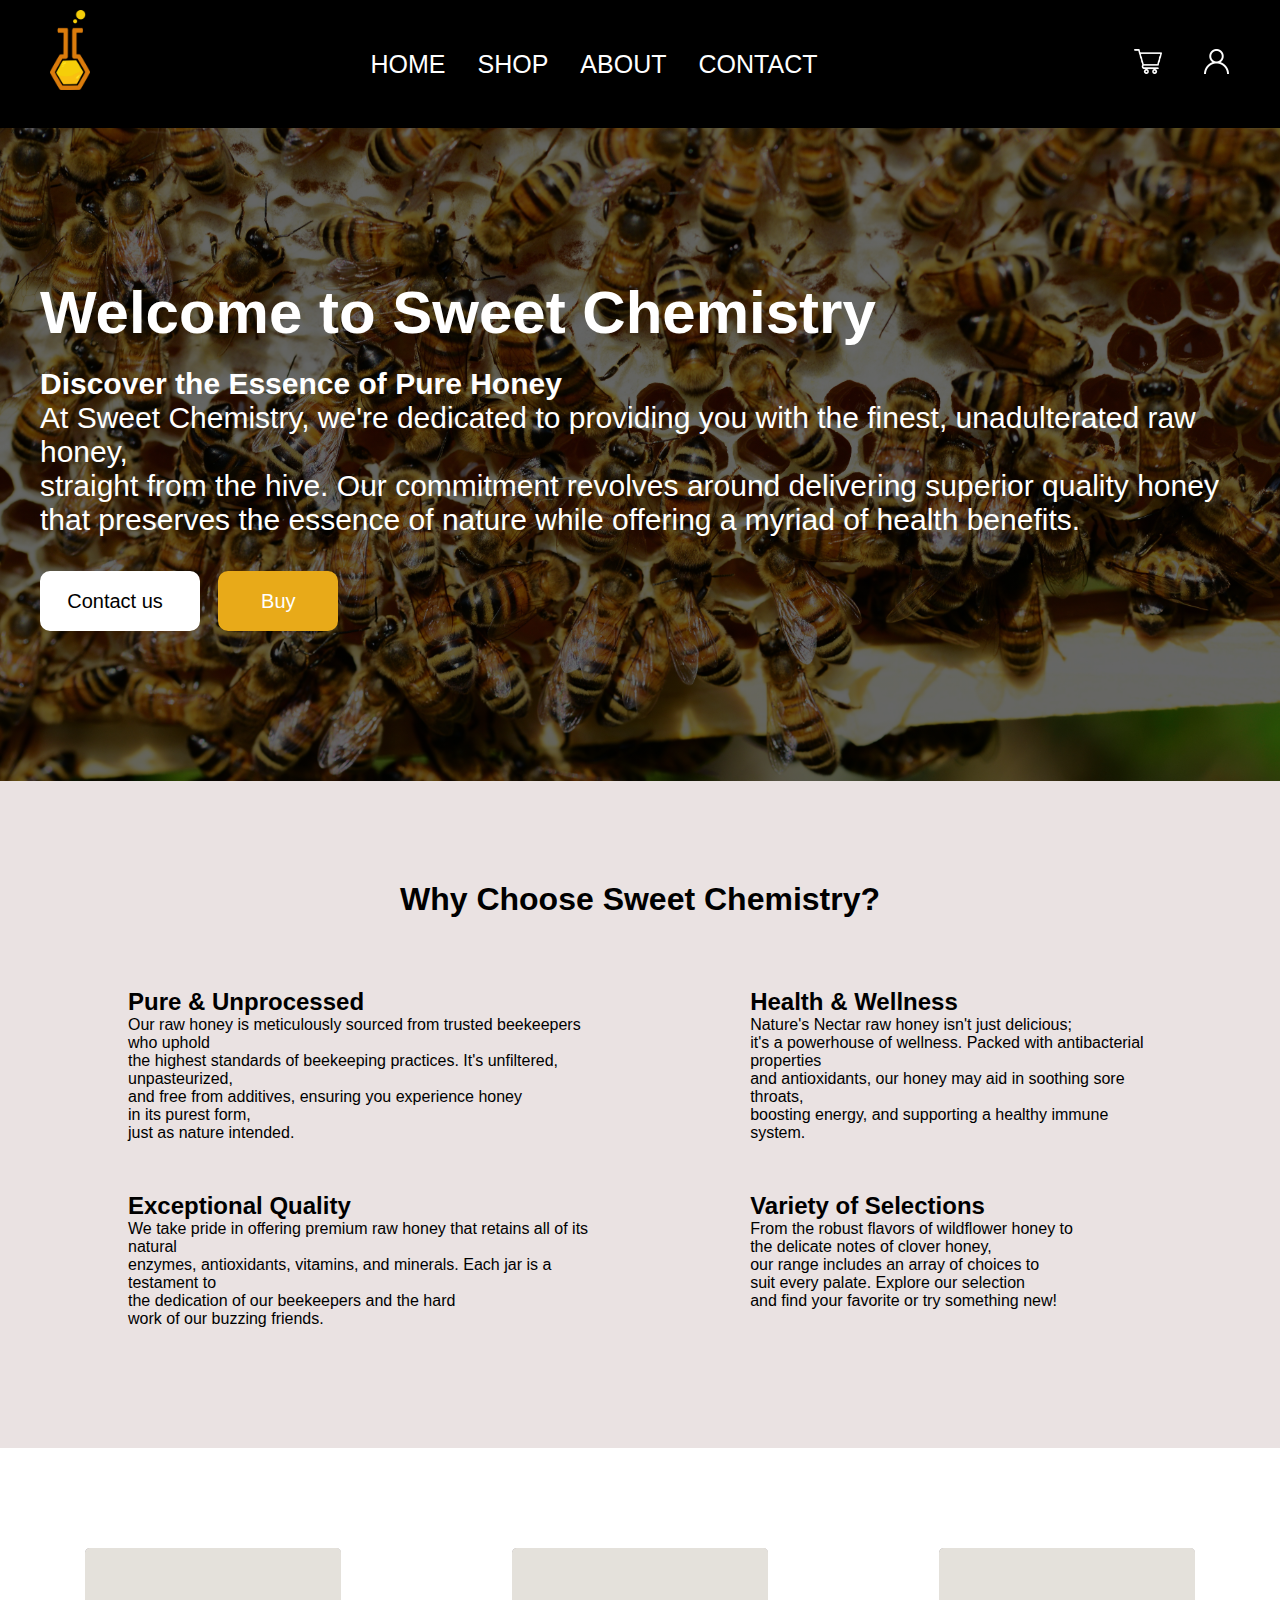
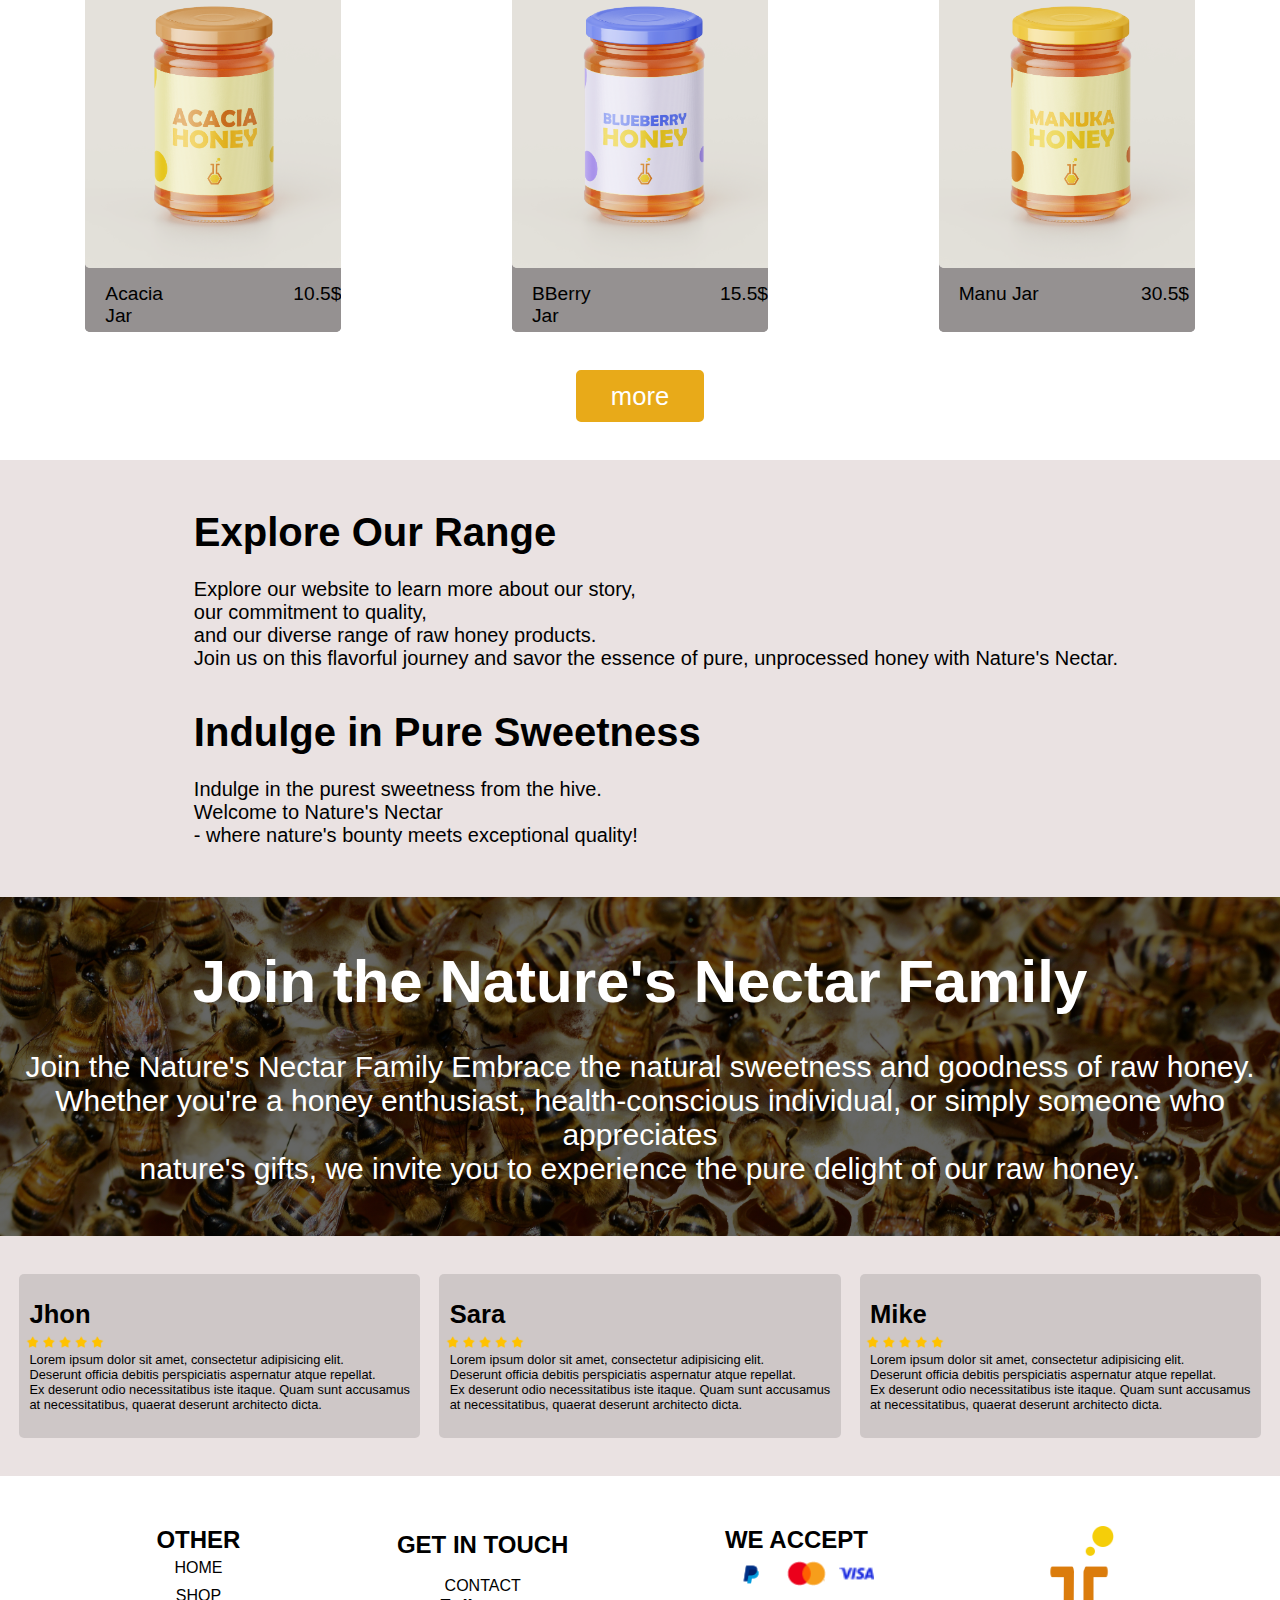
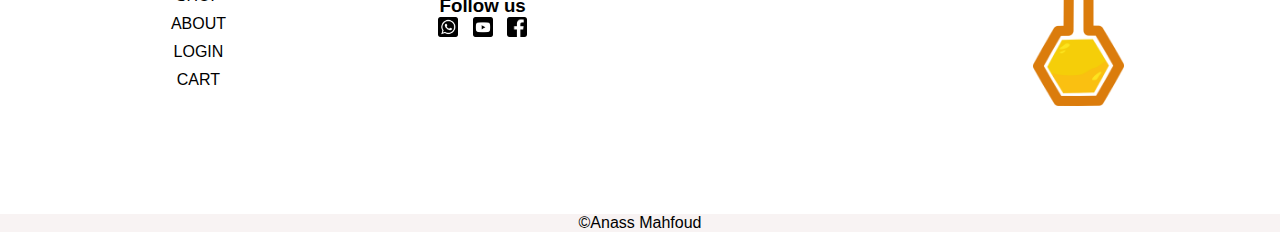
==== commit 7ccaa788: "Fifth Commit Shop page debugging" ====
--- a/index.html
+++ b/index.html
@@ -29,11 +29,13 @@
             <li class="navbar-item" id="it1">
                 <a href="cart.html" class="navbar-links"><img src="img/c2png.png" alt="" height="25px">
                 <img src="img/c1png.png" alt="" height="25px"></a>
+                
             </li>
             <li class="navbar-item" id="it2">
                 <a href="login.html" class="navbar-links"><img src="img/p1.png" alt="" height="25px">
                     <img src="img/p2.png" alt="" height="25px"></a>
             </li>
+            
         </ul>
      </nav>
 
@@ -86,31 +88,39 @@
         </div>
      </div>
 
+
+     <!-- 1842px width pictures -->
      <div class="product-container">
         <div class="product-col1">
             <div class="product-img1">
-            <img src="img/small1.png.jpg" height=400px" style="border-radius: 5px;">
+            <img src="img/acaciajar.png" height=400px" style="border-radius: 5px;">
             
              </div>
             <div class="product-cols2-info">
                 
-                <P>small Jar</P> <p>10.5$</p></div>
+                <P>Acacia Jar</P> <p>10.5$</p></div>
        
         </div>
         <div class="product-col2">
             <div class="product-img">
-            <img src="img/art-rachen-g0TrNRdwJQw-unsplash.jpg" height="400px">
+            <img src="img/bluejar.png" >
             </div>
-            <div class="product-cols2-info"> <P>Medium Jar </P><p>15.5$</p></div>
+            <div class="product-cols2-info"> <P>BBerry Jar </P><p>15.5$</p></div>
             
         </div>
         <div class="product-col3">
             <div class="product-img3">
-            <img src="img/big1.jpg" height="400px">
+            <img src="img/manukajar.png" >
            </div>
-            <div class="product-cols2-info"> <P>Honey Jar</P> <p>30.5$</p></div>
-        </div>
-     </div>
+            <div class="product-cols2-info"> <P>Manu Jar</P> <p>30.5$</p></div>
+        </div>
+     </div>
+     <div class="more-home-button">
+        <a href="shop.html"><button>more</button></a>
+    </div>
+
+
+     <!-- Info1 -->
      <div class="info1-container">
         <div class="info1-text">
             <div class="info1-text-row1">
@@ -129,7 +139,7 @@
                 </p>
             </div>
         </div>
-        <img src="img/big2.jpg" width="450px">
+        
      </div>
 
      
@@ -160,7 +170,7 @@
         </div>
      </div>
 
-     <footer class="fo">
+     <footer class="fo" >
         <div class="footer-col1">
             <h2>OTHER</h2>
             <ul>
@@ -187,11 +197,13 @@
             <img src="img/mc_symbol_opt_45_1x.png" alt="" height="35px">
             <img src="img/visa.png" alt="" height="35px">
         </div>
+        
         <h1><a href="index.html"><img src="img/g881.png" alt="" height="180px"></a></h1>
         
      </footer>
+     <div class="copy">
      <p id="copy" >&copy;Anass Mahfoud</p>
-
+     </div>
     
 </body>
 </html>--- a/style/style.css
+++ b/style/style.css
@@ -2,13 +2,15 @@
     font-family: 'Gill Sans', 'Gill Sans MT', Calibri, 'Trebuchet MS', sans-serif;
     margin: 0;
     padding: 0;
-   
+    
     
 }
 
 body{
     overflow-x: hidden;
 }
+
+/* nav */
 
 .navbar-container{
     z-index: 2;
@@ -83,6 +85,11 @@
     
 }
 
+.navbar-icons #it3 img{
+    display: none;
+    
+}
+
 
 
 .navbar-menu{
@@ -109,6 +116,8 @@
     text-decoration: none;
     color: rgb(191, 190, 190);
 }
+
+/* hero */
 
 .hero-container{
     font-size: 30px;
@@ -144,6 +153,7 @@
 }
 
 #button-contact:hover{
+    cursor: pointer;
     border: 2px rgb(225, 220, 220) solid;
     background-color: rgb(225, 220, 220);
 }
@@ -174,6 +184,7 @@
 
 #glyph{padding-left: 10px;}
 
+/* why */
 
 .why-container{
     display: flex;
@@ -190,9 +201,11 @@
     }
 
 .why-text{
+    margin-left: 10vw;
         padding-top: 30px;
         display: flex;
         justify-content: space-between;
+        margin-right: 10vw;
     }
 
 .why-text-col1{
@@ -215,8 +228,10 @@
     
 }
 
+/* product */
+
 .product-container{
-    padding: 100px 0;
+    padding: 100px 0 0 0;
     display: flex;
     justify-content: space-around;
     align-items: center;
@@ -225,19 +240,21 @@
 
 
 
+
+
 div [class^="product-img"]{
     overflow: hidden;
-    width: 300px;
-    height: 400px;
+    width: 85vw;
+    height: 25vw;
 }
 
 
 div[class^="product-col"]{
-    height: 480px;
-    background-color:  rgb(229, 224, 224);
+    height: 30vw;
+    background-color:  rgb(149, 145, 145);
     border-radius: 5px;
     overflow: hidden;
-    width: 300px;
+    width: 20vw;
     cursor: pointer;
 }
 
@@ -247,6 +264,8 @@
     display: block;
     transition-property: transform;
     transition-duration: 1.5s;
+    
+    height: 25vw;
 }
 
 
@@ -259,8 +278,8 @@
 
 div[class^="product-cols"] p{
     margin-left: 20px;
-    margin-top: 20px;
-    font-size: 25px;
+    margin-top: 15px;
+    font-size: 1.5vw;
 }
 
 
@@ -275,10 +294,36 @@
 }
 
 div[class^="product-cols"] p:last-of-type{
-    margin-left: 38px;
-    margin-top: 24px;
-    font-size: 22px;
-}
+    margin-left: 8vw;
+    margin-top: 15px;
+    font-size: 1.5vw;
+}
+
+/* button */
+
+.more-home-button{
+    
+    display: flex;
+    justify-content: center;
+    align-items: center;
+    height:10vw;
+}
+
+.more-home-button button{
+     background-color: rgb(232, 170, 25) ;
+     color: white;
+     border: 2px solid rgb(232, 170, 25) ;
+     width: 10vw;
+     height: 4vw;
+     font-size: 2vw;
+     border-radius: 5px;
+}
+
+.more-home-button button:hover{
+    background-color: rgb(188, 137, 20) ;
+    border: 2px solid rgb(188, 137, 20) ;
+}
+
 
 .info1-container{
     display: flex;
@@ -289,13 +334,19 @@
     align-items: center;
 }
 
+.info1-container img{
+    margin-left: 2.5vw;
+    margin-right: 2.5vw;
+}
+
 .info1-text-row1{
+    margin-left:  2.5vw;
     padding-bottom: 40px;
     font-size: 20px;
 }
 
 .info1-text-row2{
-    
+    margin-left:  2.5vw;
     font-size: 20px;
 }
 
@@ -309,10 +360,12 @@
     text-align: center;
 }
 
+/* Review */
+
 .review-container{
     display: flex;
     
-    padding: 50px 0 50px 0;
+    padding: 3vw 0 3vw 0;
     background-color: rgb(234, 226, 226);
     justify-content: space-evenly;
     align-items: center;
@@ -322,27 +375,30 @@
     background-color: rgb(206, 199, 199);
     border-radius: 5px;
     color: black;
-    padding: 0 20px 0 20px;
+    padding: 0 0.8vw 0 0.8vw;
 }
 
 
 div[class^="review-card"] h3{
-    position: relative;
-    top: 30px;
+    font-size: 2vw;
+    position: relative;
+    top: 2vw;
     display: inline-block;
     
 }
 
 div[class^="review-card"] p{
-    position: relative;
-    bottom: 20px;
-    padding-bottom: 20px;
+    font-size: 1vw;
+    position: relative;
+    bottom: 1.5vw;
+    padding-bottom: 0.5vw;
 }
 
 div[class^="review-card"] img{
-    position: relative;
-    right: 16px;
-    top: 10px;
+    height: 5vw;
+    position: relative;
+    right: 1vw;
+    top: 0.5vw;
 }
 
 .fo{
@@ -417,7 +473,7 @@
 .hero-subtext{
    position: relative;
    bottom: 20px;
-   padding-left: 40px;
+   padding-left: 5vw;
     text-align: start;
     color: white;
     font-size: 90px;
@@ -430,7 +486,7 @@
 .hero-subcontainer p {
     position: relative;
    bottom: 20px;
-    padding: 0 0 20px 40px;
+    padding: 0 0 20px 5vw;
     
     font-size: 20px;
 }
@@ -490,6 +546,7 @@
 
 
  .services-sub button  {
+    font-size: 20px;
     margin-top: 20px;
      color: white;
      background-color: rgb(232, 170, 25);
@@ -569,7 +626,7 @@
 
 #label-remember{
     font-size: 12px;
-    margin-right: 113px;
+    margin-right: 125px;
     position: relative;
     bottom: 7px;
 }
@@ -591,11 +648,12 @@
     background-color: rgb(188, 137, 20);
 }
 #forgot{
-    margin: 0;
+    
+    margin: 0 0 10px 0;
     font-size: 13px;
     position: relative;
     left: 67px;
-    bottom: 10px;
+    bottom: 23px;
     color: gray;
 }
 
@@ -618,20 +676,28 @@
 }
 
 .badge {
-    color: gray;
+    text-align: center;
+    width: 30px;
+    border: 1px solid gray !important;
+    border-radius: 8px;
+    font-size: 15px;
+    background-color: gray;
+    color: white !important;
     margin: 0;
     position:relative;
-    bottom: 60px;
-    z-index: 1;
+    bottom: 40px ;
+    
+    z-index: 2;
 }
 
 #img-log{
     
     position: relative;
-    bottom: 60px;
+    bottom: 50px !important;
 }
 #img-log img:nth-child(2) {
-    
+   position: relative;
+   top: 4px;
     margin-left: 10px;
 }
 #img-log img:last-child{
@@ -681,7 +747,7 @@
     font-size:25px ;
     position: relative;
     top: 10%;
-    left: 25%;
+    text-align: center
     
 }
 
@@ -717,7 +783,8 @@
     border-radius: 2px;
     width: 80%;
     margin-top: 5%;
-    margin-left: 10%;
+    margin-left: 2vw;
+    margin-right: 2vw;
     margin-bottom: 5%;
 }
 
@@ -762,16 +829,248 @@
     background-color: rgb(164, 159, 159);
 }
 
-@media (min-width: 200px) and (max-width:    1000px){
+/* Shop */
+
+.shop-hero-container{
+    text-decoration: underline;
+    display: flex;
+    justify-content: center;
+    align-items: center;
+    color: white;
+    font-size: 8vw;
+    width: 100%;
+    max-height: 100px;
+    min-height:  50px;
+    padding: 1em 0px;
+   
+    background-image: linear-gradient(rgba(0, 0, 0, 0.6), rgba(0, 0, 0, 0.6)), url("../img/pexels-pixabay-53444.jpg");
+    background-repeat: no-repeat;
+    background-size: cover;
+}
+.shop-nav-container{
+    display: flex;
+    justify-content: center;
+    align-items: center;
+    background-color: white;
+    font-size: 4vw;
+    height: 3em;
+    
+
+}
+.shop-nav-container nav ul{
+    display: flex;
+    justify-content: center;
+    align-items: center;
+    
+    
+}
+
+.shop-nav-container a{
+    text-decoration: none;
+    color: rgb(177, 166, 166);
+}
+.shop-nav-container a:hover{
+    text-decoration: none;
+    color: rgb(126, 122, 122);
+}
+
+#all{
+    color: rgb(126, 122, 122);
+}
+
+#all ~ a{
+    margin-left: 2.3em;
+}
+
+.shop-all-product-container{
+    
+    background-color:rgb(255, 255, 255);
+    display:flex;
+    flex-direction: column;
+    justify-content: space-between;
+    padding: 5VW 2vw;
+    height: 100vw;
+}
+
+.shop-all-img {
+    height:25vw;
+    width: 20vw;
+    overflow: hidden;
+}
+
+
+
+.shop-all-img img{
+    height:25vw;
+    
+}
+
+
+.shop-all-info{
+    border-radius: 5px;
+    border: 1px solid transparent;
+    height: 5vw;
+    background-color: rgb(181, 175, 175);
+    display: flex;
+    align-items: center;
+}
+.shop-all-text{
+margin-left: 1vw;
+  
+}
+.shop-all-text p{
+   
+    font-size: 1.9vw;
+    display: inline;
+    }
+.shop-all-text p:last-of-type{
+    margin-left: 5vw;
+}
+/*transition */
+div[class^='shop-all-r'] img{
+    border-radius: 5px;
+    border: 1px solid transparent;
+    transition-property: transform ;
+    transition-duration: 1.3s;
+}
+
+/* Scale all products */
+
+
+     /* row1 */
+.shop-all-r1-p1:hover img{
+    transform: scale(1.3);
+    cursor: pointer;
+}
+
+.shop-all-r1-p2:hover img{
+    transform: scale(1.3);
+    cursor: pointer;
+}
+
+.shop-all-r1-p3:hover img{
+    transform: scale(1.3);
+    cursor: pointer;
+}
+      /* row2 */
+.shop-all-r2-p1:hover img{
+    transform: scale(1.3);
+    cursor: pointer;
+}
+
+.shop-all-r2-p2:hover img{
+    transform: scale(1.3);
+    cursor: pointer;
+}
+
+.shop-all-r2-p3:hover img{
+    transform: scale(1.3);
+    cursor: pointer;
+}
+     /* row3 */
+.shop-all-r3-p1:hover img{
+    transform: scale(1.3);
+    cursor: pointer;
+}
+
+.shop-all-r3-p2:hover img{
+    transform: scale(1.3);
+    cursor: pointer;
+}
+
+.shop-all-r3-p3:hover img{
+    transform: scale(1.3);
+    cursor: pointer;
+}
+
+/* row4 */
+
+
+div[class^='shop-all-row']{
+    display: flex;
+    justify-content: space-evenly;
+}
+
+
+/* Jars page */
+#shop-product-jars-container{
+    height: 60vw;
+}
+
+
+/* Candals */
+#shop-candals-product-container{
+    height: 30vw;
+}
+
+
+@media (min-width:450px) and (max-width:1000px){
+    .contact-box{
+        margin-left: 2vw !important;
+        margin-right: 2vw !important;
+    }
+    
+
+    .review-container{
+        display: flex;
+        
+        padding: 10vw 0 10vw 0;
+        background-color: rgb(234, 226, 226);
+        justify-content: space-evenly;
+        align-items: center;
+    }
+    
+    div[class^="review-card"]{
+        background-color: rgb(206, 199, 199);
+        border-radius: 5px;
+        color: black;
+        padding: 0 3vw 0 3vw;
+    }
+    
+    
+    div[class^="review-card"] h3{
+        font-size:5vw;
+        position: relative;
+        top: 2vw;
+        display: inline-block;
+        
+    }
+    
+    div[class^="review-card"] p{
+        font-size: 2.3vw;
+        position: relative;
+        bottom: 1.5vw;
+        padding-bottom: 1vw;
+    }
+    
+    div[class^="review-card"] img{
+        height: 10vw;
+        position: relative;
+        right: 1vw;
+        top: 0.5vw;
+    }
+}
+
+@media (min-width:380px) and (max-width:    1000px){
+    
+    
+    .contact-box{
+        margin-left: 2vw !important;
+        margin-right: 2vw !important;
+    }
+   
+    body{
+        padding: 0;
+        margin: 0;
+        overflow-x: hidden;
+    }
     .info2-container{
+
         font-size: 15px;
     }
-    .copy{
-        position: relative;
-        top: 90px;
-    }
-    #copy{
-        background-color: rgb(248, 243, 243);
+    .info2-text p ,h1{
+        padding-left: 2vw !important;
+        padding-right: 2vw !important;
     }
     .navbar-menu{
         
@@ -787,12 +1086,47 @@
     .navbar-container{
         padding: 0;
     }
+    
+.navbar-icons #it3 img:first-of-type{
+        display: block;
+        
+    }    
+.navbar-icons #it3 img:last-of-type{
+    display: none;
+    
+}
+.navbar-icons #it3:hover img:first-of-type{
+    display: none;
+}
+.navbar-icons #it3:hover img:last-of-type{
+    display: flex;
+    position: absolute;
+   top: 40px;
+   right: 30px;
+   margin-left: 31px;
+   
+}
+.navbar-icons #it3:hover {
+    display: flex;
+    margin: 7px 0 0 0px !important;
+    
+}
+
+
+
+
+
     .hero-container{
         padding: 80px 0;
         min-width: 300px;
     }
     .hero-text{
+        padding-left: 4vw;
+        padding-right: 4vw;
         font-size: medium;
+    }
+    .hero-text h1{
+        padding-left: 0 !important;
     }
     .review-container{
         min-width: 300px;
@@ -805,6 +1139,7 @@
     .why-text{
         flex-direction: column;
     }
+    
     .info1-container{
         min-height: 800px;
         min-width: 300px;
@@ -828,12 +1163,20 @@
         padding: 60px 20px ;
     }
     .why-text-col2{
-        font-size: 12px;
-        padding: 0 3px 0 3px;
+        font-size: 3vw;
+        padding: 0 2vw 0 2vw !important;
     }
     .why-text-col1{
-        font-size: 12px;
-        padding: 0 5px 0 5px;
+        font-size: 3vw;
+        padding: 0 2vw 0 2vw !important;
+    }
+
+    .why-text-col1 p{
+        padding: 0 !important;
+    }
+
+    .why-text-col2 p{
+        padding: 0 !important;
     }
     
     .why-text-col1-row1{
@@ -853,6 +1196,65 @@
         text-align: center;
     }
 
+    /* products */
+
+    div [class^="product-img"]{
+        overflow: hidden;
+        width: 85vw;
+        height: 70vw;
+    }
+    
+    
+    div[class^="product-col"]{
+        height: 85vw;
+        background-color:  rgb(149, 145, 145);
+        border-radius: 5px;
+        overflow: hidden;
+        width: 57vw;
+        cursor: pointer;
+    }
+    
+    div[class^="product-col"] img{
+        background-color:  rgb(229, 224, 224);
+        border-radius: 5px;
+        display: block;
+        transition-property: transform;
+        transition-duration: 1.5s;
+        
+        height: 70vw;
+    }
+    
+    
+    div[class^="product-col"]:hover img{
+        
+        transform: scale(1.3);
+    }
+    
+    
+    
+    div[class^="product-cols"] p{
+        margin-left: 20px;
+        margin-top: 20px;
+        font-size: 5vw;
+    }
+    
+    
+    div[class^="product-cols"]{
+        display: flex;
+        justify-content: start;
+        
+    }
+    
+    div[class^="product-cols"] p:first-of-type{
+        font-weight: 400;
+    }
+    
+    div[class^="product-cols"] p:last-of-type{
+        margin-left: 15vw;
+        margin-top: 24px;
+        font-size: 4.8vw;
+    }
+
     .product-col1{
         margin-bottom: 30px;
     }
@@ -861,19 +1263,81 @@
         margin-bottom: 25px;
     }
 
+    .more-home-button{
+    
+        display: flex;
+        justify-content: center;
+        align-items: center;
+        height:30vw;
+        padding-bottom: 15vw;
+    }
+    
+    .more-home-button button{
+         background-color: rgb(232, 170, 25) ;
+         color: white;
+         border: 2px solid rgb(232, 170, 25) ;
+         width: 30vw;
+         height: 12vw;
+         font-size: 5vw;
+         border-radius: 5px;
+    }
+    
+    
+
+
+    .review-container{
+        display: flex;
+        
+        padding: 10vw 0 10vw 0;
+        background-color: rgb(234, 226, 226);
+        justify-content: space-evenly;
+        align-items: center;
+    }
+    
+    div[class^="review-card"]{
+        background-color: rgb(206, 199, 199);
+        border-radius: 5px;
+        color: black;
+        padding: 0 3vw 0 3vw;
+    }
+    
+    
     div[class^="review-card"] h3{
-        font-size: 19px;
-    }
+        font-size:5vw;
+        position: relative;
+        top: 2vw;
+        display: inline-block;
+        
+    }
+    
+    div[class^="review-card"] p{
+        font-size: 2.3vw;
+        position: relative;
+        bottom: 1.5vw;
+        padding-bottom: 1vw;
+    }
+    
+    div[class^="review-card"] img{
+        height: 10vw;
+        position: relative;
+        right: 1vw;
+        top: 0.5vw;
+    }
+
+
+    
 
     .review-card1{
-            font-size:10px ;
-            margin-bottom: 30px;
-    
-    }
+            
+            margin-bottom: 2vw;
+    
+    }
+
+    
 
     .review-card2{
-        font-size:10px ;
-        margin-bottom: 30px;
+        
+        margin-bottom: 2vw;
 
 }
 
@@ -891,14 +1355,13 @@
 }
 
 
-.review-card3{
-    font-size:10px ;
-}
+
 
     .navbar-container{
         min-width: 300px;
     }
     .fo{
+        padding: 10vh 0 15vh 0 !important;
         min-width: 300px;
     }
     #copy{
@@ -921,31 +1384,46 @@
 
     .footer-col2{
         position: relative;
-        left: 80px;
+        left: 23vw;
         bottom: 4px;
     }
 
     .footer-col3{
-        padding-bottom: 40px;
+       margin:0;
+       padding: 0;
         position: relative;
-        top: 140px;
-        right: 80px;
+        top: 25vh;
+        right: 12vw;
+    }
+    .fo{
+        padding: 20vw 0 !important;
+        overflow-y: hidden;
     }
 
     #fo2{
-        height: 360px;
+        height: 200px;
     }
 
     #footer-col3{
         position: relative;
-        top: 220px;
-        right: 50px;
-    }
-
-    
+        top: 170px;
+        right: 70px;
+    }
+
+   
+    .copy{
+        padding: 0;
+        margin: 0;
+        height: 20px;
+        background-color: rgb(248, 243, 243);
+    }
 
     /* About */
+    .hero-subtext{
+        padding-left: 5vw !important;
+     }  
     .our-story{
+        
         display: flex;
         margin-top: 10px;
     flex-direction: column;
@@ -1023,17 +1501,7 @@
     background-size: cover;
 }
 
-.log-container{
-    border: 4px solid beige;
-    border-radius: 6px;
-    display: flex;
-    flex-direction: column;
-    justify-content: center ;
-    align-items: center;
-    background-color: beige;
-    width: 350px;
-    height: 650px;
-}
+
 
 .log-container hr{
     width: 230px;
@@ -1071,7 +1539,7 @@
 
 #label-remember{
     font-size: 14.5px;
-    margin-right: 100px;
+    margin-right: 110px;
     position: relative;
     bottom: 7px;
 }
@@ -1092,14 +1560,7 @@
     border-radius: 4px;
     background-color: rgb(188, 137, 20);
 }
-#forgot{
-    margin: 0;
-    font-size: 13px;
-    position: relative;
-    left: 67px;
-    bottom: 10px;
-    color: gray;
-}
+
 
 .log-container hr {
     position: relative;
@@ -1119,13 +1580,6 @@
     text-decoration: underline;
 }
 
-.badge {
-    color: gray;
-    margin: 0;
-    position:relative;
-    bottom: 60px;
-    z-index: 1;
-}
 
 #img-log{
     
@@ -1173,8 +1627,9 @@
 
 .contact-main{
     overflow: hidden;
-    padding-top: 10px;
-    height: 300px;
+    padding-top: 5vw;
+    padding-bottom: 10vw !important;
+    height:35vw;
     background-color: rgb(194, 189, 189);
 }
 
@@ -1184,15 +1639,22 @@
     position: relative;
     
     top: 10%;
-    left: 5%;
+    
     
 }
 
 .contact-main div h1{
     position: relative;
-    
+    padding-left: 3vw;
+    padding-right: 3vw;
     font-weight: bold;
-    font-size: 35px;
+    font-size: 6vw;
+}
+
+.contact-main p {
+    padding-left: 3vw;
+    padding-right: 3vw;
+    font-size: 3.6vw;
 }
 
 .contact-form-container{
@@ -1266,7 +1728,7 @@
 .contact-logos img{
     width: 300px;
 }
-/* reset whgy */
+/* reset why */
 
 
 
@@ -1288,7 +1750,952 @@
     
 }
 
-}
-
-
-
+
+
+div[class^='shop-all-row']{
+    flex-direction: column;
+    align-items: center;
+    height: 350vw;
+    
+}
+
+
+
+.shop-all-info{
+    width: 47vw;
+    height: 15vw;
+}
+
+.shop-all-product-container{
+    background-color:rgb(255, 255, 255);
+    display:flex;
+    flex-direction: column;
+    justify-content: space-between;
+    padding: 2VW 2vw;
+    height: 750vw;
+}
+
+.shop-all-img {
+    height:60vw;
+    width: 47vw;
+    overflow: hidden;
+}
+
+
+
+.shop-all-img img{
+    height:60vw;
+    
+}
+
+
+
+.shop-all-text{
+margin-left: 3vw;
+  
+}
+.shop-all-text p{
+   
+    font-size: 5vw;
+    display: inline;
+    }
+.shop-all-text p:last-of-type{
+    margin-left: 8vw;
+
+
+}
+
+/* Jars page */
+#shop-product-jars-container{
+    height: 480vw;
+}
+
+/* Candals */
+#shop-candals-product-container{
+    height: 250vw;
+}
+
+}
+
+
+@media (max-width:    380px){
+
+    .navbar-icons{
+        margin-right: 10px;
+    }
+
+    .navbar-icons #it3 img:first-of-type{
+        display: block;
+        
+    }    
+.navbar-icons #it3 img:last-of-type{
+    display: none;
+    
+}
+.navbar-icons #it3:hover img:first-of-type{
+    display: none;
+}
+.navbar-icons #it3:hover img:last-of-type{
+    display: flex;
+    position: absolute;
+   top: 40px;
+   right: 30px;
+   margin-left: 31px;
+}
+.navbar-icons #it3:hover {
+    display: flex;
+    margin: 7px 0 0 0px !important;
+    
+}
+    
+    /* reviews */
+    .review-container{
+        flex-direction: column;
+        padding: 10vw;
+    }
+    div[class^="review-card"]{
+        background-color: rgb(206, 199, 199);
+        border-radius: 5px;
+        color: black;
+        padding: 0 3vw 0 3vw;
+    }
+    
+    
+    div[class^="review-card"] h3{
+        font-size:5vw;
+        position: relative;
+        top: 2vw;
+        display: inline-block;
+        
+    }
+    
+    div[class^="review-card"] p{
+        font-size: 2.3vw;
+        position: relative;
+        bottom: 1.5vw;
+        padding-bottom: 1vw;
+    }
+    
+    div[class^="review-card"] img{
+        height: 10vw;
+        position: relative;
+        right: 1vw;
+        top: 0.5vw;
+    }
+
+    .review-card1{
+        margin-bottom: 3vw;
+    }
+
+    .review-card2{
+        margin-bottom: 3vw;
+    }
+
+    .contact-main p , h1{
+        
+       padding-left: 0;
+       padding-right:10vw !important;
+    }
+    .info2-container{
+        font-size: 15px;
+    }
+    .copy{
+        position: relative;
+        top: 90px;
+    }
+    #copy{
+        background-color: rgb(248, 243, 243);
+    }
+    .navbar-menu{
+        
+        display: none;
+    }
+    #logo{
+        margin-top:20px;
+    }
+    .navbar-container h1{
+        font-size: 20px;
+        padding: 5px ;
+    }
+    .navbar-container{
+        padding: 0;
+    }
+    .hero-container{
+        padding: 80px 0;
+        min-width: 300px;
+    }
+    .hero-text{
+        padding-right: 30px;
+        font-size: medium;
+    }
+    
+   
+    .product-container{
+        min-width: 300px;
+        flex-direction: column;
+    }
+
+    /* button more */
+
+    
+
+    .why-text{
+        flex-direction: column;
+    }
+
+    .why-text h1{
+        padding-left:7vw;
+        padding-right: 0;
+
+    }
+    .info1-container{
+        min-height: 800px;
+        min-width: 300px;
+        flex-direction: column;
+        align-items: center;
+        text-align: center;
+    }
+    .info1-container img{
+        display: none;
+    }
+    
+    .fo h1{
+        display: none;
+    }
+
+    .info1-text-row2 , .info1-text-row1{
+        padding: 60px 20px ;
+        
+    }
+    .info2-container{
+        padding: 60px 0 ;
+    }
+
+    .info2-container p , h1{
+        padding-left: 2.5vw !important;
+        padding-right: 2.5vw !important;
+    }
+    .why-text-col2{
+        font-size: 12px;
+        padding: 0 3px 0 3px;
+    }
+    .why-text-col1{
+        font-size: 12px;
+        padding: 0 5px 0 5px;
+    }
+    
+    .why-text-col1-row1{
+        margin-bottom: 45px;
+    }
+
+    .why-text-col1-row2{
+        margin-bottom: 45px;
+    }
+ 
+    .why-text-col2-row1{
+        margin-bottom: 45px;
+    }
+    
+    .why-container{ 
+        padding: 70px 0;
+        text-align: center;
+    }
+
+    
+   
+
+    div [class^="product-img"]{
+        overflow: hidden;
+        width: 80vw;
+        height: 70vw;
+    }
+    
+    
+    div[class^="product-col"]{
+        height: 85vw;
+        background-color:  rgb(149, 145, 145);
+        border-radius: 5px;
+        overflow: hidden;
+        width: 57vw;
+        cursor: pointer;
+    }
+    
+    div[class^="product-col"] img{
+        background-color:  rgb(229, 224, 224);
+        border-radius: 5px;
+        display: block;
+        transition-property: transform;
+        transition-duration: 1.5s;
+        
+        height: 70vw;
+    }
+    
+    
+    div[class^="product-col"]:hover img{
+        
+        transform: scale(1.3);
+    }
+    
+    
+    
+    div[class^="product-cols"] p{
+        margin-left: 1.5VW;
+        margin-top: 5vw;
+        font-size: 5vw;
+    }
+    
+    
+    div[class^="product-cols"]{
+        display: flex;
+        justify-content: start;
+        
+    }
+    
+    div[class^="product-cols"] p:first-of-type{
+        font-weight: 400;
+    }
+    
+    div[class^="product-cols"] p:last-of-type{
+        margin-left: 14vw;
+        margin-top: 5vw;
+        font-size: 4.8vw;
+    }
+
+    .product-col1{ margin-bottom: 5vw;
+        
+    }
+
+    .product-col2{ margin-bottom: 5vw;
+        
+    }
+
+ 
+    
+
+   
+
+#logo img{
+    
+   
+    height: 65px;
+}
+
+#logo {
+    
+    margin-bottom: 30px;
+    margin-right: 15px;
+    height: 40px;
+}
+
+
+
+
+
+    .navbar-container{
+        overflow-x:  hidden;
+        min-width: 100px;
+    }
+    .fo{
+        overflow-x: hidden;
+        min-width: 100px;
+    }
+    #copy{
+        min-width: 100px;
+    }
+    .info2-container{
+        min-width: 100px;
+    }
+    .why-container{
+        min-width: 100px;
+    }
+    
+    .hero-container{
+        min-width: 100px;}
+    .product-container{
+        min-width: 100px;
+    }
+    .info1-container{
+        min-width: 100px;
+    }
+
+   
+
+    #button-contact{
+        height: 7vh;
+        font-size: 5vw;
+        width: 30vw;
+    }
+    #button-buy{
+        height: 7vh;
+        font-size: 5vw;
+        width: 20vw;
+    }
+
+    
+
+
+    /* footer */
+
+    
+
+    .footer-col1{
+        position: relative;
+        left: 30px;
+    }
+
+    .footer-col2{
+        position: relative;
+        left: 20vw;
+        bottom: 4px;
+    }
+
+    .footer-col3{
+        padding-bottom: 40px;
+        position: relative;
+        top: 28vh;
+        right: 13vw;
+    }
+
+    .footer-col3 img{
+        width: 10vw;
+        height: 4vh;
+    }
+
+    #fo2{
+        
+        overflow: hidden;
+        height: 68vh !important;
+    }
+
+    #footer-col3{
+        position: relative;
+        top: 220px;
+        right: 30px;
+    }
+
+    
+
+    /* About */
+.hero-subtext{
+    padding-left: 5vw !important;
+}
+
+.hero-subcontainer p{
+    padding-left: 5vw !important;
+}
+
+    .our-story{
+        display: flex;
+        margin-top: 10px;
+    flex-direction: column;
+    justify-content: space-evenly;
+    height: 450px;
+    
+    
+    text-align: center;
+}
+
+.story-text{ margin-top: 0px;
+    font-size: 12px;
+}
+
+.our-story img{
+    padding-left: 1vw;
+        padding-right: 1vw;
+        width:80vw !important;
+        height: 50vw !important;
+    margin-top: 10px ;
+}
+    .mission{
+        display: flex;
+        flex-direction: column;
+        height: 450px;
+        font-size: 12px ;
+        text-align: center;
+        justify-content: space-around;
+    }
+
+    .mission img{
+        padding-left: 1vw;
+        padding-right: 1vw;
+        width:80vw !important;
+        height: 50vw !important;
+        margin-bottom: 20px;
+    }
+   
+    .services-sub{
+        height: 300px;
+        margin-left: 0px;
+        font-size: 10px ;
+    }
+    .services-sub P{
+        font-size: 15px;
+    }
+    .services-sub h1{
+        font-weight: bold;
+        font-size: 45px;
+    }
+    .services-sub button{
+        height: 50px;
+        width: 100px;
+        font-size: 15px;
+    }
+    .hero-subcontainer h1{
+        font-size: 50px;
+    }
+    .hero-subcontainer p{
+        font-size: 10px;
+    }
+    .hero-subcontainer{
+        height: 150px;
+    }
+
+    /* Login */
+
+
+.log-bg{
+    display: flex;
+    justify-content: center;
+    align-items: center;
+    padding-top: 30px;
+    padding-bottom: 30px;
+    height: 750px;
+    background-color: BLACK;
+    background-image:linear-gradient(rgba(188, 138, 1, 0.418), rgba(249, 122, 11, 0.477)), url("../img/pexels-pixabay-53444.jpg");
+    background-repeat: no-repeat;
+    background-size: cover;
+}
+
+.log-container{
+    border: 4px solid beige;
+    border-radius: 6px;
+    display: flex;
+    flex-direction: column;
+    justify-content: center ;
+    align-items: center;
+    background-color: beige;
+    width: 350px;
+    height: 650px;
+}
+
+.log-container hr{
+    width: 230px;
+    border: 1px solid rgb(171, 171, 171);
+}
+
+.log-container h1{
+    font-weight: bold;
+    margin-left: 10vw ;
+    margin-bottom: 30px;
+}
+
+.log-container div input{
+    border: 2px solid gray;
+    border-radius: 4px;
+     width: 230px;
+     height: 35px;
+}
+
+
+
+#remember{
+   
+    margin-right: 20px;
+    position: relative;
+    bottom: 2px;
+    border: 2px solid gray;
+    border-radius: 4px;
+     width: 30px;
+     height: 17px;
+}
+
+#remember:checked{
+    accent-color:rgb(232, 170, 25) ;
+    
+}
+
+#label-remember{
+    font-size: 14.5px;
+    margin-right: 100px;
+    position: relative;
+    bottom: 7px;
+}
+
+.log-container button{
+    margin: 0;
+    position: relative;
+    bottom: 10px;
+    color: white;
+    border: 2px solid rgb(232, 170, 25);
+    border-radius: 4px;
+     width: 230px;
+     height: 39px;
+     background-color: rgb(232, 170, 25);
+}
+.log-container button:hover {
+    border: 2px solid rgb(188, 137, 20);
+    border-radius: 4px;
+    background-color: rgb(188, 137, 20);
+}
+#forgot p{
+    padding-left: 0px !important;
+}
+
+.log-container hr {
+    position: relative;
+    bottom: 30px;
+}
+
+#need-ac{
+    margin: 0;
+    position: relative;
+    font-size: 14px;
+    bottom: 60px;
+   
+}
+
+#need-ac a{
+    color: rgb(232, 170, 25);
+    text-decoration: underline;
+}
+
+
+#img-log{
+    
+    position: relative;
+    bottom: 60px;
+}
+#img-log img:nth-child(2) {
+    
+    margin-left: 10px;
+}
+#img-log img:last-child{
+    
+    margin-left: 10px;
+}
+
+.log-container{
+    width: 80vw!important;
+    
+}
+/* contact */
+#message{
+    width: 90%;
+}
+iframe{
+    width: 90% !important;
+}
+.contact-hero-container{
+    height: 200px;
+    color: white;
+    padding-top: 30px;
+    background-image: linear-gradient(rgba(0, 0, 0, 0.6), rgba(0, 0, 0, 0.6)), url("../img/pexels-pixabay-53444.jpg");
+    background-repeat: no-repeat;
+    background-size: cover;
+}
+
+.contact-hero-text{
+position: relative;
+  
+   padding-left: 5vw;
+    text-align: start;
+    color: white; 
+    font-family: 'Gill Sans', 'Gill Sans MT', Calibri, 'Trebuchet MS', sans-serif;
+    font-weight: bold;}
+
+.contact-hero-text h1{
+    font-size: 50px;
+    font-weight: bold;
+}
+
+.contact-hero-text p{
+    padding-bottom: 7vw;
+    padding-left: 2vw;
+    padding-right: 5vw;
+    font-weight: normal;
+    font-size: 13px;
+}
+
+.contact-main{
+    overflow: hidden;
+    padding-top: 10vw;
+    padding-bottom:     5vw !important;
+    height: 40vw !important;
+    background-color: rgb(194, 189, 189);
+}
+
+.contact-main div{
+    color: black;
+    font-size:14px ;
+    position: relative;
+    
+    top: 0;
+    
+    
+}
+
+.contact-main div h1{
+    position: relative;
+    
+    font-weight: bold;
+    font-size: 35px;
+}
+
+.contact-form-container{
+   
+    
+    display: flex;
+    flex-direction: column;
+}
+
+.contact-form-row1{
+    justify-content: space-evenly;
+    display: flex;
+    flex-direction: column-reverse;
+    
+}
+
+
+.contact-form-adress h3{
+    font-weight: bold
+}
+
+.contact-box{
+   
+    height: 800px;
+    padding: 30px 10px 30px 10px;
+    border: 2px solid gray;
+    border-radius: 2px;
+    width: 90%;
+    margin-top: 5%;
+    margin-left: 2vw;
+    margin-bottom: 5%;
+}
+
+.contact-form-adress{
+    position: relative;
+    bottom: 20px;
+}
+
+.contact-form-adress p{
+    margin-bottom: 20px;
+}
+
+.contact-box input{
+    margin-bottom: 10px;
+}
+
+.contact-box select{
+    margin-bottom: 10px;
+}
+
+.contact-box textarea{
+    width: 310px;
+    height: 80px;
+}
+
+.contact-box iframe{
+    width: 310px;
+    height: 300px;
+}
+.contact-logos{
+    padding:0;
+    margin: 0;
+    
+    height: 120px;
+    display: flex;
+    justify-content: center;
+    align-items: center;
+    background-color: rgb(164, 159, 159);
+}
+
+.contact-logos img{
+    width: 80vw;
+}
+/* reset why */
+
+
+
+.why-heading{
+    padding-bottom: 40px;
+    color: black;
+    }
+
+
+
+
+.why-text-col1-row1{
+    padding-bottom: 0px;
+    
+}
+
+.why-text-col2-row1{
+    padding-bottom: 0px;
+    
+}
+
+div[class^='shop-all-row']{
+    flex-direction: column;
+    align-items: center;
+    height: 350vw;
+    
+}
+
+
+
+.shop-all-info{
+    width: 47vw;
+    height: 15vw;
+}
+
+.shop-all-product-container{
+    background-color:rgb(255, 255, 255);
+    display:flex;
+    flex-direction: column;
+    justify-content: space-between;
+    padding: 2VW 2vw;
+    height: 750vw;
+}
+
+.shop-all-img {
+    height:60vw;
+    width: 47vw;
+    overflow: hidden;
+}
+
+
+
+.shop-all-img img{
+    height:60vw;
+    
+}
+
+
+
+.shop-all-text{
+margin-left: 3vw;
+  
+}
+.shop-all-text p{
+   
+    font-size: 5vw;
+    display: inline;
+    }
+.shop-all-text p:last-of-type{
+    margin-left: 8vw;
+
+
+}
+
+/* Jars page */
+#shop-product-jars-container{
+    height: 480vw;
+}
+
+
+}
+
+@media (min-width:280px) and (max-width: 400px){
+    .log-container{
+        width: 60vw!important;
+        
+    }
+}
+
+@media (min-width:280px) and (max-width: 425px)
+
+{ 
+    .info1-container img{
+        display: none;
+    }
+      
+ .contact-hero-text p{
+    padding-left: 4vw;
+}
+    .contact-main{
+  
+        padding-bottom: 20vw !important;
+    }
+    .contact-main h1{
+        font-size: 7vw !important;
+    }
+
+    .contact-main p{
+  
+        font-size: 3.4vw;
+    }
+    .contact-box{
+        margin-left: 1vw;
+        margin-right: 1vw;
+    }
+    .services-sub h1{
+        font-size: 11.5vw ;
+    }
+    .services-sub p{
+        font-size: 3.8vw ;
+    }
+    .story-text p{
+        padding-left: 3vw !important;
+        padding-right: 3% !important;
+    }
+    .footer-col3{
+        position: relative;
+
+    }
+    .fo{
+        
+        height: 80vw !important;
+    }
+    .log-container{
+        width: 80vw !important;
+        
+    }
+    .fo{
+        padding: 20vw 0  20vw 0 !important;
+        overflow-y: hidden;
+    }
+}
+
+@media (min-width:750px) and (max-width:1000px){
+    .footer-col3{
+        margin:0;
+        padding: 0;
+         position: relative;
+         top: 25vh;
+         right: 9vw;
+     }
+}
+
+@media (min-width:1000px) {
+    .story-text{
+        margin-left: 3vw;
+        margin-right: 3vw;
+    }
+
+    .our-story img{
+        margin-left: 3vw;
+        margin-right: 3vw;
+    }
+    .our-story{
+        height: 60vw;
+    }
+
+    .mission{
+        height: 60vw;
+    }
+    .mission img{
+        margin-left: 3vw;
+        margin-right: 3vw;
+    }
+    .contact-form-adress{
+        padding: 0px 3vw;
+    }
+    .contact-form-google iframe{
+        Margin: 0px 1vw;
+        width: 30vw;
+    }
+    .contact-main{
+        overflow-x: hidden;
+    }
+
+}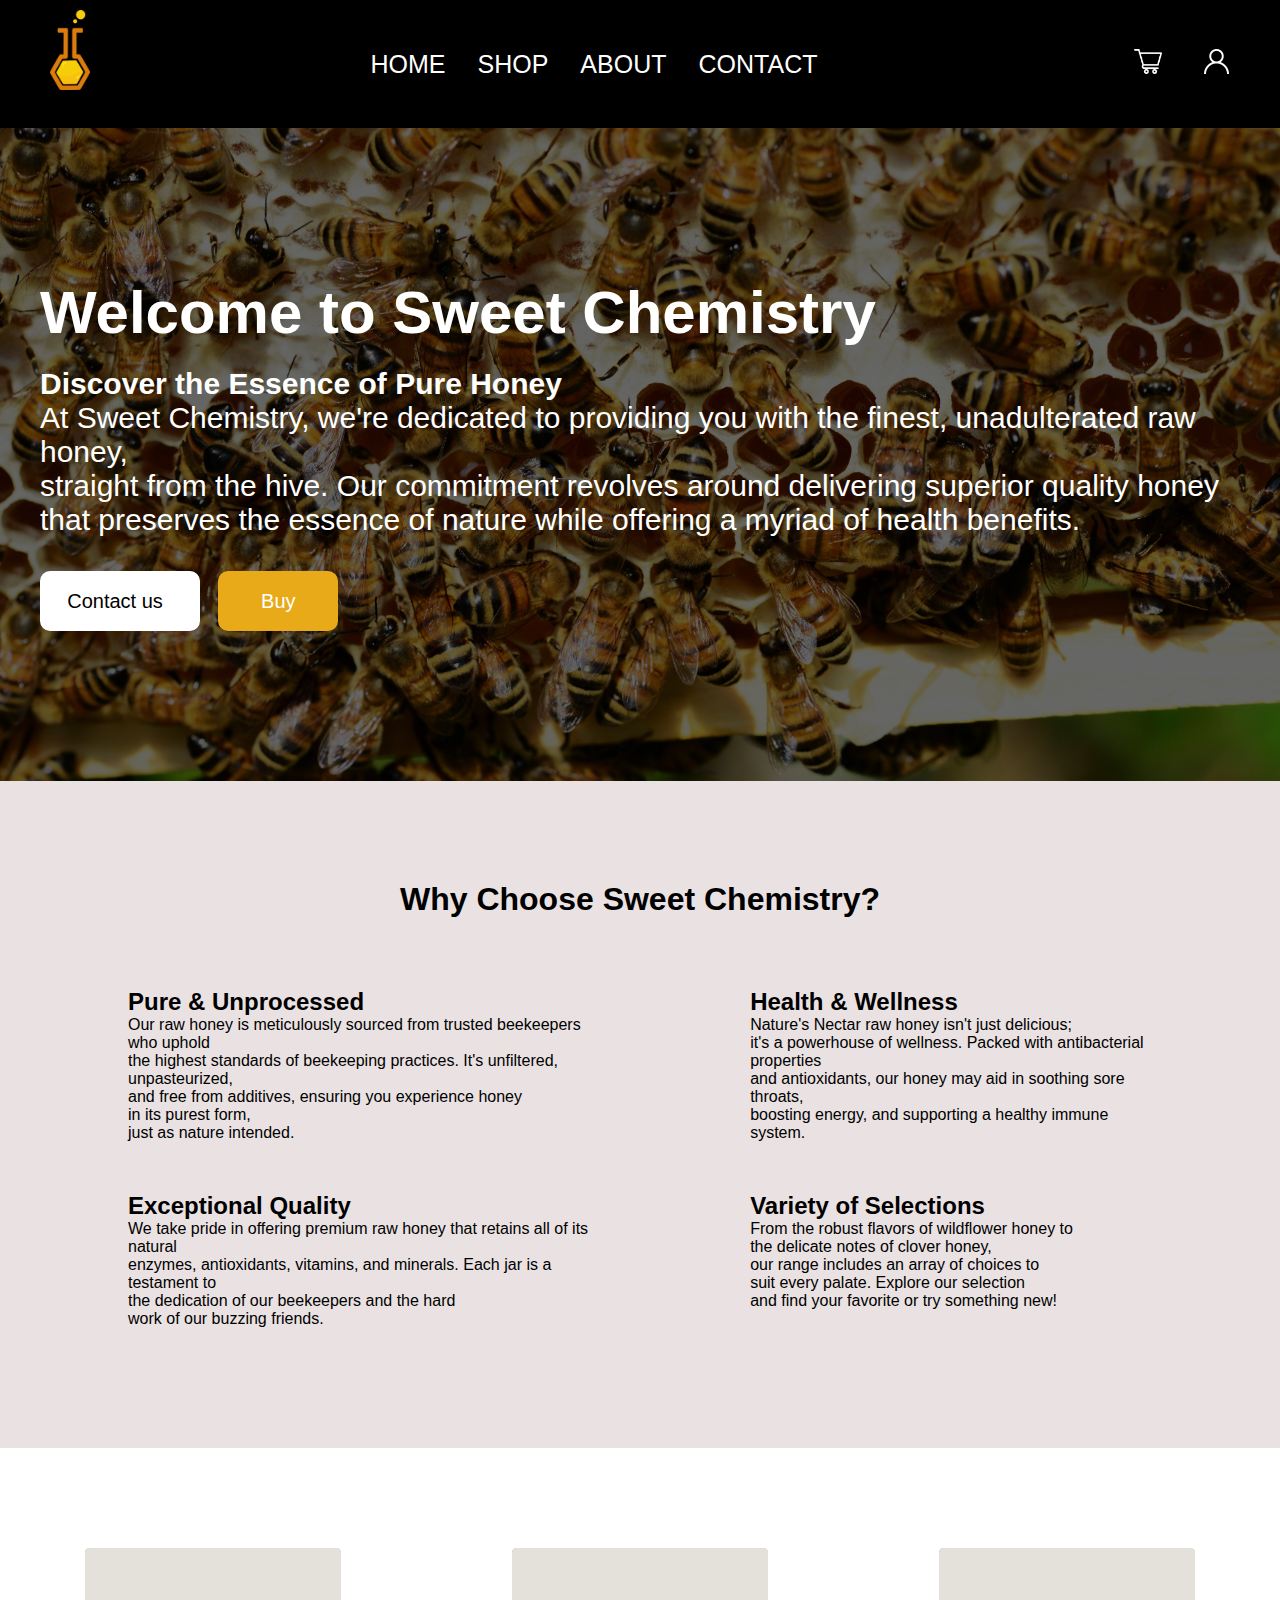
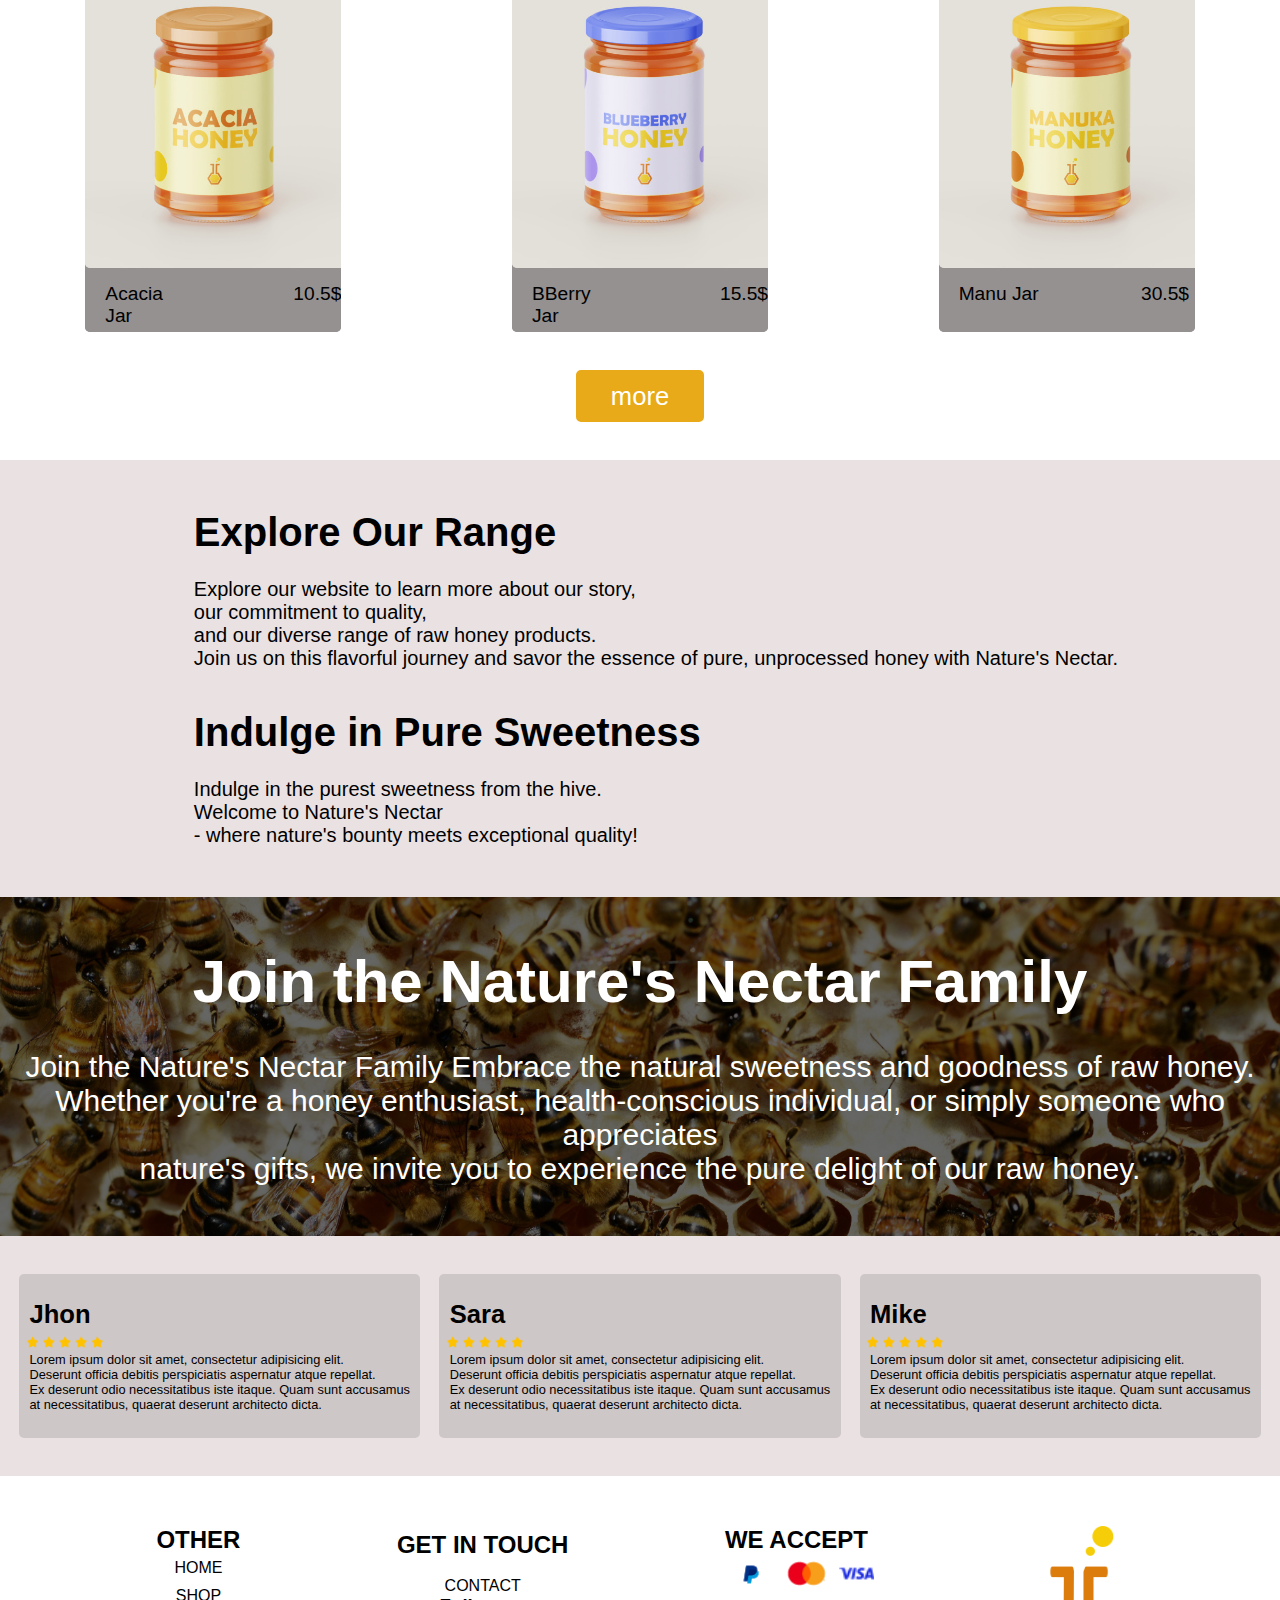
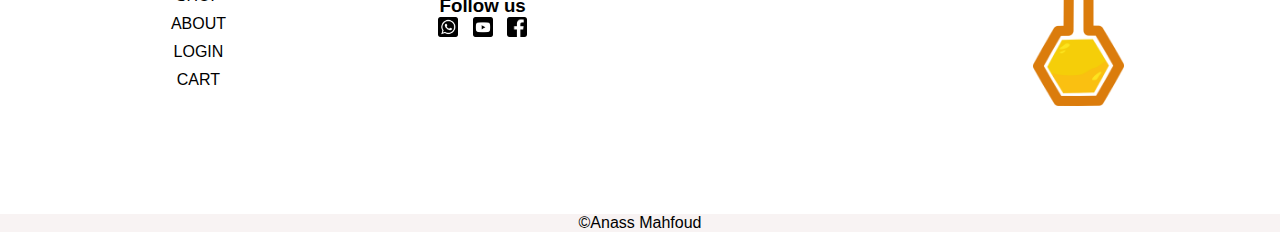
==== commit 57feda33: "Product image optimisation" ====
--- a/index.html
+++ b/index.html
@@ -6,6 +6,7 @@
     <title>Home</title>
     <link rel="stylesheet" href="style/style.css">
     <link rel="shortcut icon" href="img//rect868.png" type="image/x-icon">
+    <link rel="preload" href="img/pexels-pixabay-53444.jpg" as="image">
     
 </head>
 <body>
@@ -93,7 +94,7 @@
      <div class="product-container">
         <div class="product-col1">
             <div class="product-img1">
-            <img src="img/acaciajar.png" height=400px" style="border-radius: 5px;">
+            <img src="img/acaciajar.jpg" height=400px" style="border-radius: 5px;" loading="lazy">
             
              </div>
             <div class="product-cols2-info">
@@ -103,14 +104,14 @@
         </div>
         <div class="product-col2">
             <div class="product-img">
-            <img src="img/bluejar.png" >
+            <img src="img/bluejar.jpg" loading="lazy">
             </div>
             <div class="product-cols2-info"> <P>BBerry Jar </P><p>15.5$</p></div>
             
         </div>
         <div class="product-col3">
             <div class="product-img3">
-            <img src="img/manukajar.png" >
+            <img src="img/manukajar.jpg" loading="lazy">
            </div>
             <div class="product-cols2-info"> <P>Manu Jar</P> <p>30.5$</p></div>
         </div>
--- a/style/style.css
+++ b/style/style.css
@@ -320,6 +320,7 @@
 }
 
 .more-home-button button:hover{
+    cursor: pointer;
     background-color: rgb(188, 137, 20) ;
     border: 2px solid rgb(188, 137, 20) ;
 }
@@ -687,7 +688,7 @@
     position:relative;
     bottom: 40px ;
     
-    z-index: 2;
+    z-index: 1;
 }
 
 #img-log{
